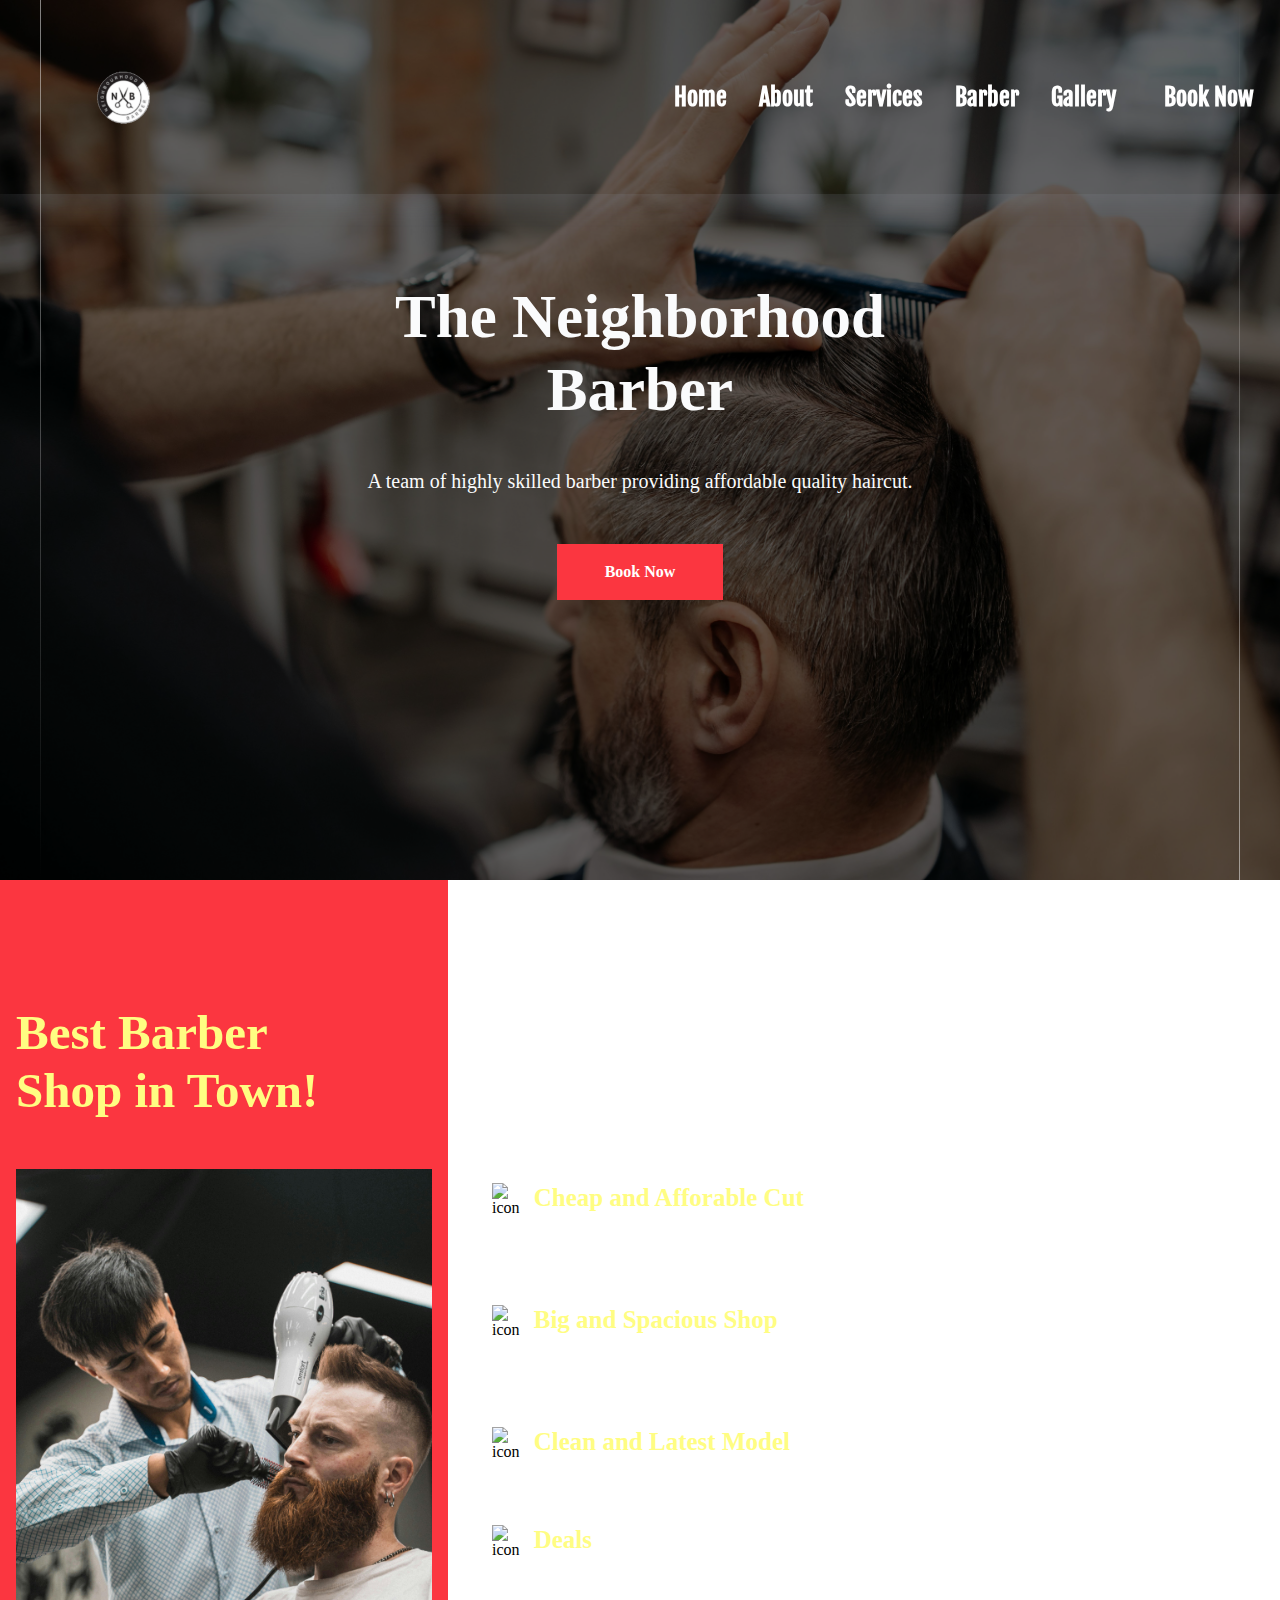
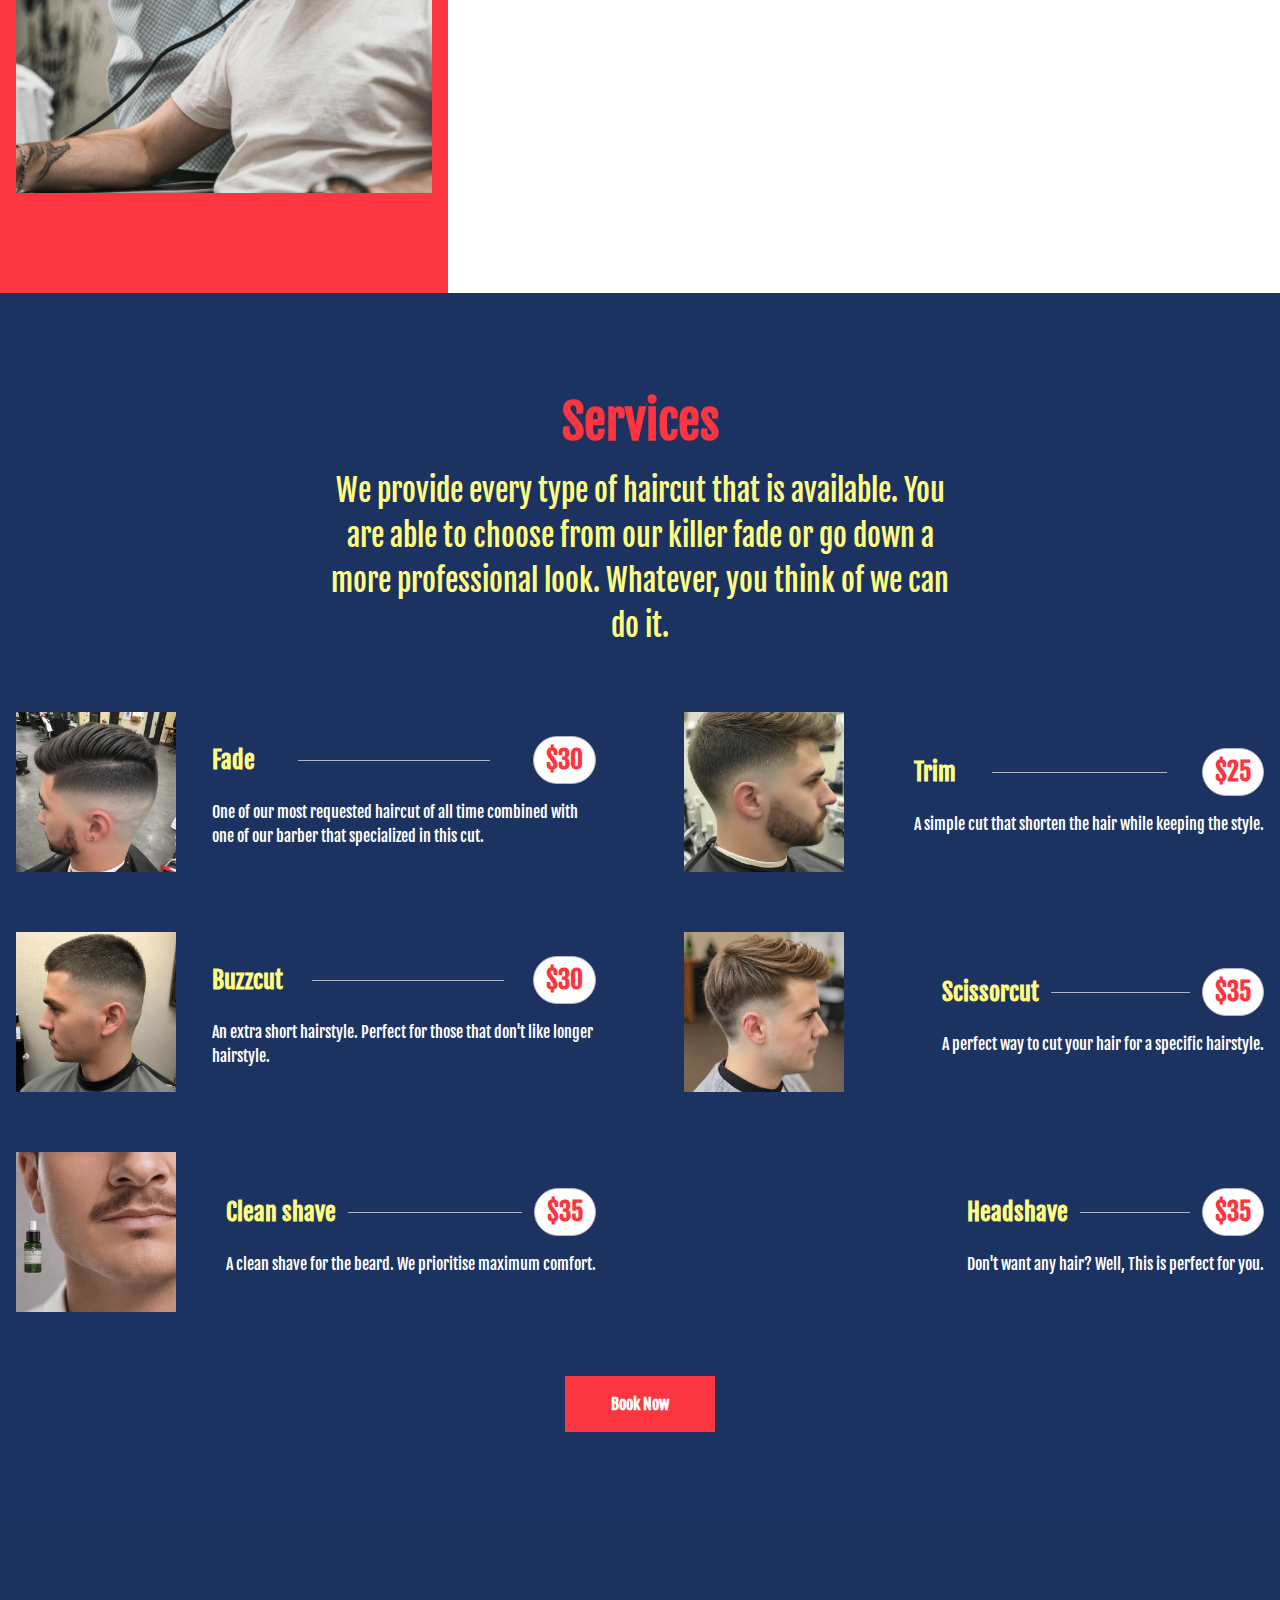
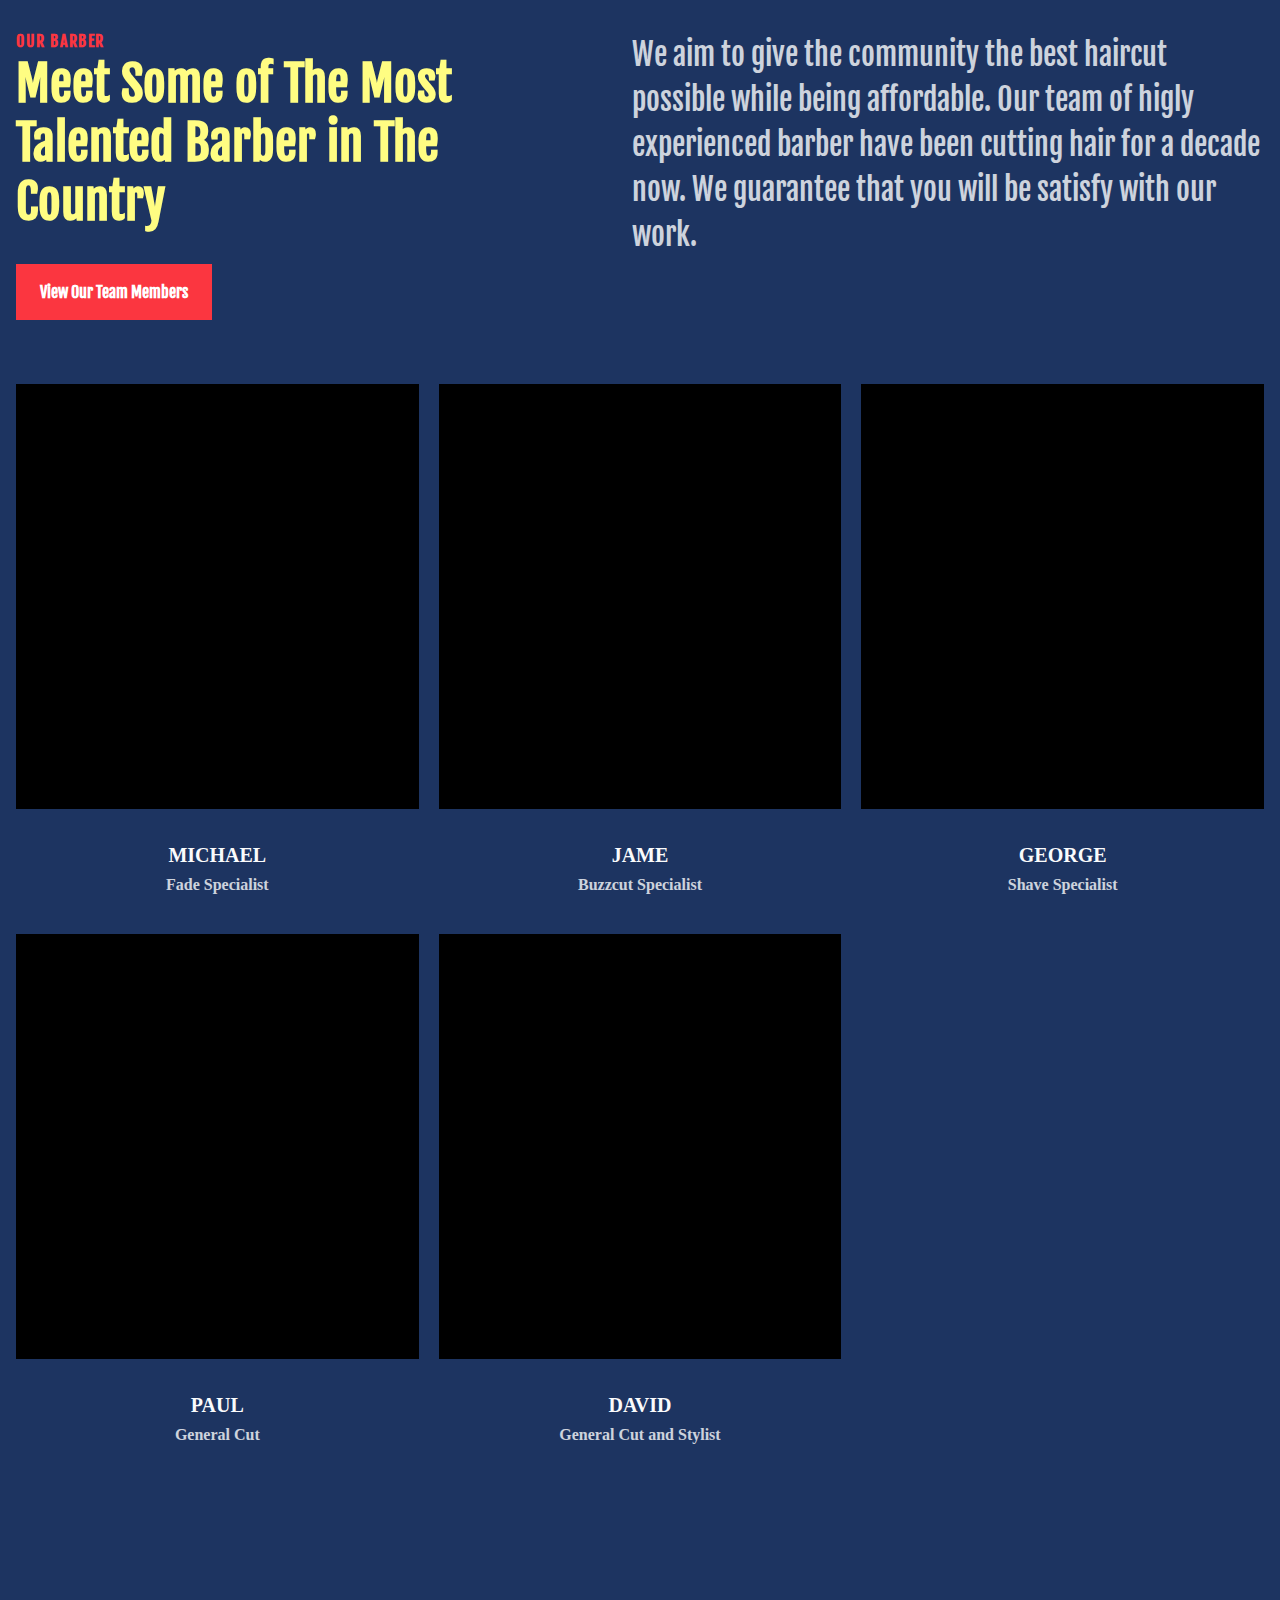
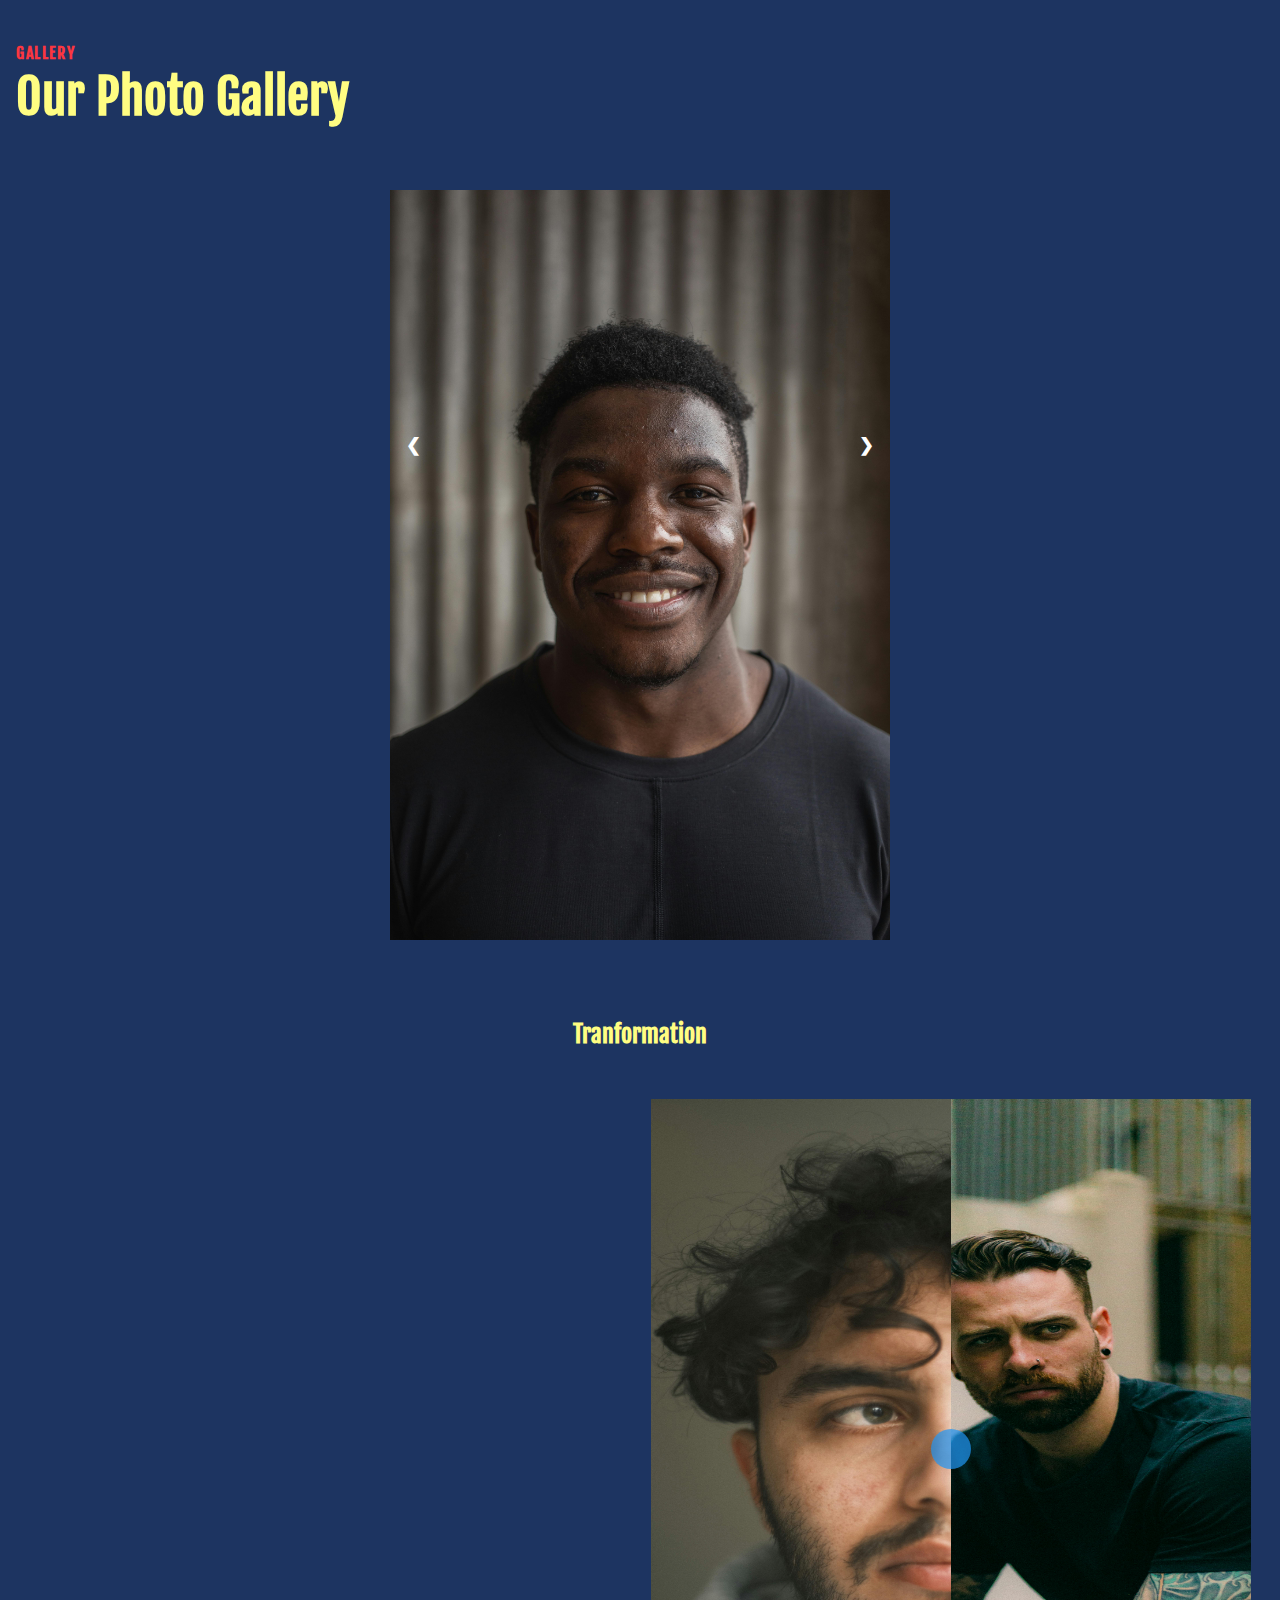
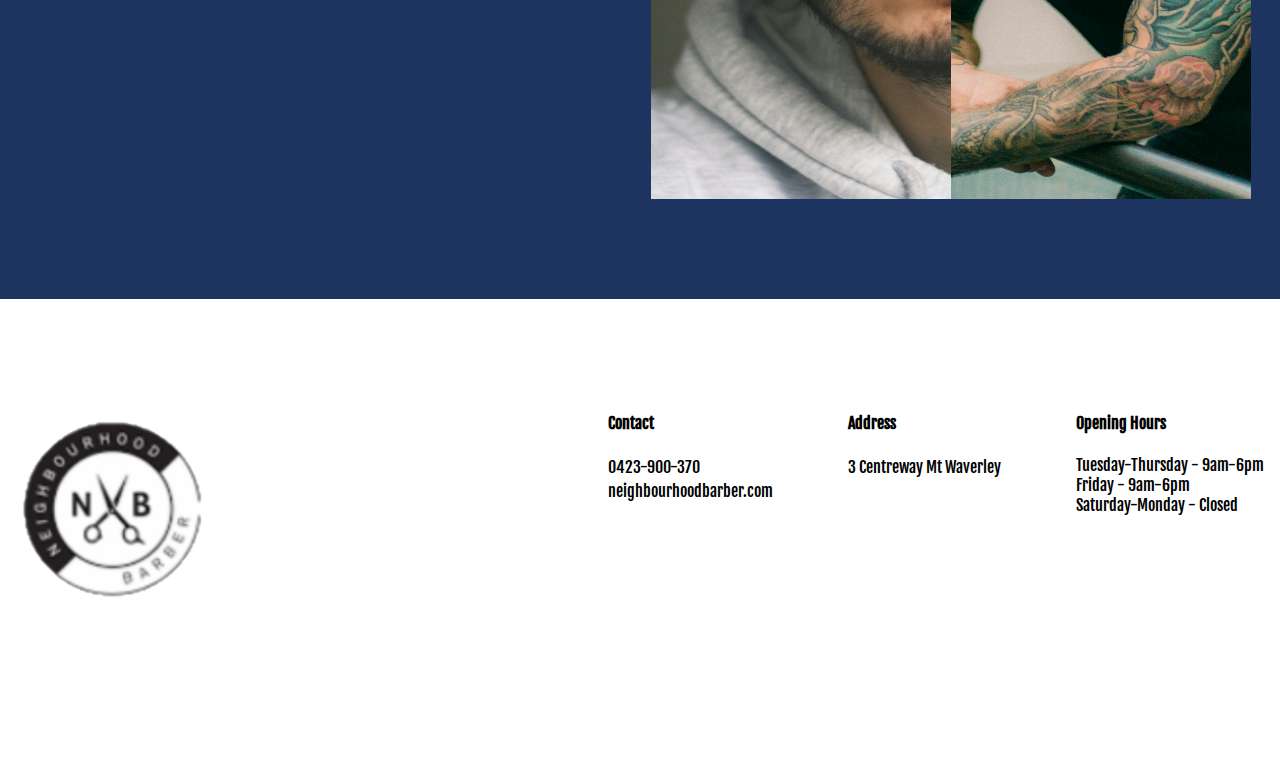
==== index.html @ 471f2374 "Add files via upload" ====
<!DOCTYPE html>
<html lang="en">
    <head>
        <meta charset="UTF-8">
        <meta name="viewport" content="width-device-width,initial-scale=1.0">
        <title>Document</title>
        <link rel="stylesheet" href="css/style.css">
        
        <link rel="preconnect" href="https://fonts.googleapis.com">
<link rel="preconnect" href="https://fonts.gstatic.com" crossorigin>
<link href="https://fonts.googleapis.com/css2?family=Fjalla+One&display=swap" rel="stylesheet">


        <!-- ============================================ -->
<!--                 Navigation                   -->
<!-- ============================================ -->

<header id="cs-navigation">
    <div class="cs-container">
        <!--Nav Logo-->
        <a href="" class="cs-logo" id="logo" aria-label="back to home">
            <img src="images/logolarge.png" alt="logo" width="500" height="500" aria-hidden="true" decoding="async">
        </a>
        <!--Navigation List-->
        <nav class="cs-nav" role="navigation">
            <!--Mobile Nav Toggle-->
            <button class="cs-toggle" aria-label="mobile menu toggle">
                <div class="cs-box" aria-hidden="true">
                    <span class="cs-line cs-line1" aria-hidden="true"></span>
                    <span class="cs-line cs-line2" aria-hidden="true"></span>
                    <span class="cs-line cs-line3" aria-hidden="true"></span>
                </div>
            </button>
            <!-- We need a wrapper div so we can set a fixed height on the cs-ul in case the nav list gets too long from too many dropdowns being opened and needs to have an overflow scroll. This wrapper acts as the background so it can go the full height of the screen and not cut off any overflowing nav items while the cs-ul stops short of the bottom of the screen, which keeps all nav items in view no matter how mnay there are-->
            <div class="cs-ul-wrapper">
                <ul id="cs-expanded" class="cs-ul" aria-expanded="false">
                    <li class="cs-li">
                        <a href="" class="cs-button-solid cs-nav-button cs-active">
                            Home
                        </a>
                    </li>
                    <li class="cs-li">
                        <a href="" class="cs-button-solid cs-nav-button">
                            About
                        </a>
                    </li>
                    <li class="cs-li">
                        <a href="" class="cs-button-solid cs-nav-button">
                            Services
                        </a>
                    </li>
                    <li class="cs-li">
                        <a href="" class="cs-button-solid cs-nav-button">
                            Barber
                        </a>
                    </li>
                    <li class="cs-li">
                        <a href="" class="cs-button-solid cs-nav-button">
                            Gallery
                        </a>
                    </li>
                </ul>
            </div>
        </nav>
        <a href="" class="cs-button-solid cs-nav-button">Book Now</a>
        <!--Dark Mode toggle, uncomment button code if you want to enable a dark mode toggle-->
        <!-- <button id="dark-mode-toggle" aria-label="dark mode toggle">
            <svg class="cs-moon" xmlns="http://www.w3.org/2000/svg" viewBox="0 0 480 480" style="enable-background:new 0 0 480 480" xml:space="preserve"><path d="M459.782 347.328c-4.288-5.28-11.488-7.232-17.824-4.96-17.76 6.368-37.024 9.632-57.312 9.632-97.056 0-176-78.976-176-176 0-58.4 28.832-112.768 77.12-145.472 5.472-3.712 8.096-10.4 6.624-16.832S285.638 2.4 279.078 1.44C271.59.352 264.134 0 256.646 0c-132.352 0-240 107.648-240 240s107.648 240 240 240c84 0 160.416-42.688 204.352-114.176 3.552-5.792 3.04-13.184-1.216-18.496z"/></svg>
            <img class="cs-sun" aria-hidden="true" src="https://csimg.nyc3.cdn.digitaloceanspaces.com/Icons%2Fsun.svg" decoding="async" alt="moon" width="15" height="15">
        </button> -->
    </div>
</header>
                                
    </head>

    <body>
        <!-- ============================================ -->
<!--                    Hero                      -->
<!-- ============================================ -->

<section id="hero-229">
    <div class="cs-container">
        <div class="cs-flex-group">
            <h1 class="cs-title">The Neighborhood Barber</h1>
            <p class="cs-text">
                A team of highly skilled barber providing affordable quality haircut.
            </p>
            <a href="" class="cs-button-solid">Book Now</a>
            
        </div>
    </div>

    <!-- Background Image -->
    <picture class="cs-picture">
        <source media="(max-width: 600px)" srcset="images/hero.jpg">
        <source media="(min-width: 601px)" srcset="images/hero.jpg">
        <img loading="lazy" decoding="async" src="images/hero.jpg" alt="hero image" width="2250" height="1500" aria-hidden="true">
    </picture>
</section>
                

<!-- ============================================ -->
<!--                 Why Choose Us                -->
<!-- ============================================ -->

<section id="why-choose-1821">
    <div class="cs-container">
        <div class="cs-content">
            <span class="cs-topper">About us</span>
            <h2 class="cs-title">Best Barber Shop in Town!</h2>
            <picture class="cs-picture">
                <!--Mobile Image-->
                <source media="(max-width: 600px)" srcset="images/about.jpg">
                <!--Tablet and above Image-->
                <source media="(min-width: 601px)" srcset="images/about.jpg">
                <img loading="lazy" decoding="async" src="images/about.jpg" alt="body builder" width="562" height="568">
            </picture>
        </div>
        <ul class="cs-card-group">
            <li class="cs-item">
                <img class="cs-icon" loading="lazy" decoding="async" src="https://csimg.nyc3.cdn.digitaloceanspaces.com/Images/Icons/red-house.svg" alt="icon" width="32" height="32">
                <div class="cs-item-wrapper">
                    <h3 class="cs-h3">
                        Cheap and Afforable Cut
                    </h3>
                    <p class="cs-item-text">
                        We give the cheapest haircut around, while preserving quality. It's a win-wi for everybody.
                    </p>
                </div>
            </li>
            <li class="cs-item">
                <img class="cs-icon" loading="lazy" decoding="async" src="https://csimg.nyc3.cdn.digitaloceanspaces.com/Images/Icons/red-layer.svg" alt="icon" width="32" height="32">
                <div class="cs-item-wrapper">
                    <h3 class="cs-h3">
                        Big and Spacious Shop
                    </h3>
                    <p class="cs-item-text">
                        Waiting on another customer to be finished? Well, we have extra chair with comfortable seat that can lean back. 
                    </p>
                </div>
            </li>
            <li class="cs-item">
                <img class="cs-icon" loading="lazy" decoding="async" src="https://csimg.nyc3.cdn.digitaloceanspaces.com/Images/Icons/red-hourglass.svg" alt="icon" width="32" height="32">
                <div class="cs-item-wrapper">
                    <h3 class="cs-h3">
                        Clean and Latest Model
                    </h3>
                    <p class="cs-item-text">
                        We use the latest model of equipment and keep them squeakey clean after each cut.
                    </p>
                </div>
            </li>
            <li class="cs-item">
                <img class="cs-icon" loading="lazy" decoding="async" src="https://csimg.nyc3.cdn.digitaloceanspaces.com/Images/Icons/red-flower.svg" alt="icon" width="32" height="32">
                <div class="cs-item-wrapper">
                    <h3 class="cs-h3">
                        Deals
                    </h3>
                    <p class="cs-item-text">
                        We give out special discount on repeating customer, student, children, and senior. 
                    </p>
                </div>
            </li>
        </ul>
    </div>
</section>
         

<!-- ============================================ -->
<!--                    Menu                      -->
<!-- ============================================ -->

<section id="menu-1001">
    <div class="cs-container">
        <div class="cs-content">
            <h2 class="cs-title">Services</h2>
            <p class="cs-text">
                We provide every type of haircut that is available. You are able to choose from our killer fade or go down a more professional look. Whatever, you think of we can do it.
            </p>
        </div>
        <ul class="cs-card-group">
            <li class="cs-item">
                <picture class="cs-picture"  aria-hidden="true">
                    <source media="(max-width: 600px)" srcset="images/fade.jpg">
                    <source media="(min-width: 601px)" srcset="images/fade.jpg">
                    <img loading="lazy" decoding="async" src="images/fade.jpg" alt="food" width="160" height="160">
                    </picture>
                    <div class="cs-info">
                    <h3 class="cs-h3">
                        <span class="cs-name">Fade</span>
                        <span class="cs-price">
                            $30
                        </span>
                    </h3>
                    <p class="cs-item-p">
                        One of our most requested haircut of all time combined with one of our barber that specialized in this cut.
                    </p>
                </div>
            </li>
            <li class="cs-item">
                <picture class="cs-picture"  aria-hidden="true">
                    <source media="(max-width: 600px)" srcset="images/trim.jpg">
                    <source media="(min-width: 601px)" srcset="images/trim.jpg">
                    <img loading="lazy" decoding="async" src="images/trim.jpg" alt="food" width="160" height="160">
                    </picture>
                    <div class="cs-info">
                    <h3 class="cs-h3">
                        <span class="cs-name">Trim</span>
                        <span class="cs-price">
                            $25
                        </span>
                    </h3>
                    <p class="cs-item-p">
                        A simple cut that shorten the hair while keeping the style.
                    </p>
                </div>
            </li>
            <li class="cs-item">
                <picture class="cs-picture"  aria-hidden="true">
                    <source media="(max-width: 600px)" srcset="images/buzzcut.jpg">
                    <source media="(min-width: 601px)" srcset="images/buzzcut.jpg">
                    <img loading="lazy" decoding="async" src="images/buzzcut.jpg" alt="food" width="160" height="160">
                    </picture>
                    <div class="cs-info">
                    <h3 class="cs-h3">
                        <span class="cs-name">Buzzcut</span>
                        <span class="cs-price">
                            $30
                        </span>
                    </h3>
                    <p class="cs-item-p">
                        An extra short hairstyle. Perfect for those that don't like longer hairstyle.
                    </p>
                </div>
            </li>
            <li class="cs-item">
                <picture class="cs-picture"  aria-hidden="true">
                    <source media="(max-width: 600px)" srcset="images/scissorcut.jpg">
                    <source media="(min-width: 601px)" srcset="images/scissorcut.jpg">
                    <img loading="lazy" decoding="async" src="images/scissorcut.jpg" alt="food" width="160" height="160">
                    </picture>
                    <div class="cs-info">
                    <h3 class="cs-h3">
                        <span class="cs-name">Scissorcut</span>
                        <span class="cs-price">
                            $35
                        </span>
                    </h3>
                    <p class="cs-item-p">
                        A perfect way to cut your hair for a specific hairstyle. 
                    </p>
                </div>
            </li>
            <li class="cs-item">
                <picture class="cs-picture"  aria-hidden="true">
                    <source media="(max-width: 600px)" srcset="images/clean shave.jpg">
                    <source media="(min-width: 601px)" srcset="images/clean shave.jpg">
                    <img loading="lazy" decoding="async" src="images/clean shave.jpg" alt="food" width="160" height="160">
                    </picture>
                    <div class="cs-info">
                    <h3 class="cs-h3">
                        <span class="cs-name">Clean shave</span>
                        <span class="cs-price">
                            $35
                        </span>
                    </h3>
                    <p class="cs-item-p">
                        A clean shave for the beard. We prioritise maximum comfort.
                    </p>
                </div>
            </li>
            <li class="cs-item">
                <picture class="cs-picture"  aria-hidden="true">
                    <source media="(max-width: 600px)" srcset="images/headshave.jpg">
                    <source media="(min-width: 601px)" srcset="images/headshave.jpg">
                    <img loading="lazy" decoding="async" src="images/headshave.jpg" alt="food" width="160" height="160">
                    </picture>
                    <div class="cs-info">
                    <h3 class="cs-h3">
                        <span class="cs-name">Headshave</span>
                        <span class="cs-price">
                            $35
                        </span>
                    </h3>
                    <p class="cs-item-p">
                        Don't want any hair? Well, This is perfect for you.
                    </p>
                </div>
            </li>
        </ul>
        <a href="" class="cs-button-solid">Book Now</a>
    </div>
    <!--Static background is in CSS as a tiled pattern-->
</section>
     

<!-- ============================================ -->
<!--                Meet The Team                 -->
<!-- ============================================ -->

<section id="meet-team-1765">
    <div class="cs-container">
        <div class="cs-content">
            <div class="cs-flex-wrapper">
                <div class="cs-flex">
                    <span class="cs-topper">Our Barber</span>
                    <h2 class="cs-title">Meet Some of The Most Talented Barber in The Country
                </div>
                <a href="" class="cs-button-solid">View Our Team Members</a>
            </div>
            <div class="cs-wrapper">
                <p class="cs-text">
                    We aim to give the community the best haircut possible while being affordable. Our team of higly experienced barber have been cutting hair for a decade now. We guarantee that you will be satisfy with our work.
                </p>
                
            </div>
        </div>
        <ul class="cs-card-group">
            <li class="cs-item">
                <div class="cs-image-group">
                    <picture class="cs-picture">
                        <!--Mobile Image-->
                        <source media="(max-width: 600px)" srcset="images/barber1.jpg">
                        <!--Tablet and above Image-->
                        <source media="(min-width: 601px)" srcset="images/barber1.jpg">
                        <img loading="lazy" decoding="async" src="images/barber1.jpg" alt="person" width="305" height="440">
                    </picture>
                    <div class="cs-social">
                        <a href="" class="cs-link" aria-label="Facebook" target="_blank" rel="noopener">
                            <img class="cs-icon" loading="lazy" decoding="async" src="https://csimg.nyc3.cdn.digitaloceanspaces.com/Images/Icons/facebook-grey.svg" alt="facebook" width="20" height="20">
                        </a>
                        <a href="" class="cs-link" aria-label="Twitter" target="_blank" rel="noopener">
                            <img class="cs-icon" loading="lazy" decoding="async" src="https://csimg.nyc3.cdn.digitaloceanspaces.com/Images/Icons/x-grey.svg" alt="twitter" width="20" height="20">
                        </a>
                        <a href="" class="cs-link" aria-label="Instagram" target="_blank" rel="noopener">
                            <img class="cs-icon" loading="lazy" decoding="async" src="https://csimg.nyc3.cdn.digitaloceanspaces.com/Images/Icons/instagram-grey.svg" alt="instagram" width="20" height="20">
                        </a>
                    </div>
                </div>
                <div class="cs-info">
                    <span class="cs-name">Michael </span>
                    <span class="cs-job">Fade Specialist</span>
                </div>
            </li>
            <li class="cs-item">
                <div class="cs-image-group">
                    <picture class="cs-picture">
                        <!--Mobile Image-->
                        <source media="(max-width: 600px)" srcset="images/barber2.jpg">
                        <!--Tablet and above Image-->
                        <source media="(min-width: 601px)" srcset="images/barber2.jpg">
                        <img loading="lazy" decoding="async" src="images/barber2.jpg" alt="person" width="305" height="440">
                    </picture>
                    <div class="cs-social">
                        <a href="" class="cs-link" aria-label="Facebook" target="_blank" rel="noopener">
                            <img class="cs-icon" loading="lazy" decoding="async" src="https://csimg.nyc3.cdn.digitaloceanspaces.com/Images/Icons/facebook-grey.svg" alt="facebook" width="20" height="20">
                        </a>
                        <a href="" class="cs-link" aria-label="Twitter" target="_blank" rel="noopener">
                            <img class="cs-icon" loading="lazy" decoding="async" src="https://csimg.nyc3.cdn.digitaloceanspaces.com/Images/Icons/x-grey.svg" alt="twitter" width="20" height="20">
                        </a>
                        <a href="" class="cs-link" aria-label="Instagram" target="_blank" rel="noopener">
                            <img class="cs-icon" loading="lazy" decoding="async" src="https://csimg.nyc3.cdn.digitaloceanspaces.com/Images/Icons/instagram-grey.svg" alt="instagram" width="20" height="20">
                        </a>
                    </div>
                </div>
                <div class="cs-info">
                    <span class="cs-name">Jame</span>
                    <span class="cs-job">Buzzcut Specialist</span>
                </div>
            </li>
            <li class="cs-item">
                <div class="cs-image-group">
                    <picture class="cs-picture">
                        <!--Mobile Image-->
                        <source media="(max-width: 600px)" srcset="images/barber3.jpg">
                        <!--Tablet and above Image-->
                        <source media="(min-width: 601px)" srcset="images/barber3.jpg">
                        <img loading="lazy" decoding="async" src="images/barber3.jpg" alt="person" width="305" height="440">
                    </picture>
                    <div class="cs-social">
                        <a href="" class="cs-link" aria-label="Facebook" target="_blank" rel="noopener">
                            <img class="cs-icon" loading="lazy" decoding="async" src="https://csimg.nyc3.cdn.digitaloceanspaces.com/Images/Icons/facebook-grey.svg" alt="facebook" width="20" height="20">
                        </a>
                        <a href="" class="cs-link" aria-label="Twitter" target="_blank" rel="noopener">
                            <img class="cs-icon" loading="lazy" decoding="async" src="https://csimg.nyc3.cdn.digitaloceanspaces.com/Images/Icons/x-grey.svg" alt="twitter" width="20" height="20">
                        </a>
                        <a href="" class="cs-link" aria-label="Instagram" target="_blank" rel="noopener">
                            <img class="cs-icon" loading="lazy" decoding="async" src="https://csimg.nyc3.cdn.digitaloceanspaces.com/Images/Icons/instagram-grey.svg" alt="instagram" width="20" height="20">
                        </a>
                    </div>
                </div>
                <div class="cs-info">
                    <span class="cs-name">George</span>
                    <span class="cs-job">Shave Specialist</span>
                </div>
            </li>
            <li class="cs-item">
                <div class="cs-image-group">
                    <picture class="cs-picture">
                        <!--Mobile Image-->
                        <source media="(max-width: 600px)" srcset="images/barber4.jpg">
                        <!--Tablet and above Image-->
                        <source media="(min-width: 601px)" srcset="images/barber4.jpg">
                        <img loading="lazy" decoding="async" src="images/barber4.jpg" alt="person" width="305" height="440">
                    </picture>
                    <div class="cs-social">
                        <a href="" class="cs-link" aria-label="Facebook" target="_blank" rel="noopener">
                            <img class="cs-icon" loading="lazy" decoding="async" src="https://csimg.nyc3.cdn.digitaloceanspaces.com/Images/Icons/facebook-grey.svg" alt="facebook" width="20" height="20">
                        </a>
                        <a href="" class="cs-link" aria-label="Twitter" target="_blank" rel="noopener">
                            <img class="cs-icon" loading="lazy" decoding="async" src="https://csimg.nyc3.cdn.digitaloceanspaces.com/Images/Icons/x-grey.svg" alt="twitter" width="20" height="20">
                        </a>
                        <a href="" class="cs-link" aria-label="Instagram" target="_blank" rel="noopener">
                            <img class="cs-icon" loading="lazy" decoding="async" src="https://csimg.nyc3.cdn.digitaloceanspaces.com/Images/Icons/instagram-grey.svg" alt="instagram" width="20" height="20">
                        </a>
                    </div>
                </div>
                <div class="cs-info">
                    <span class="cs-name">Paul</span>
                    <span class="cs-job">General Cut</span>
                </div>
            </li>
            <li class="cs-item">
                <div class="cs-image-group">
                    <picture class="cs-picture">
                        <!--Mobile Image-->
                        <source media="(max-width: 600px)" srcset="images/barber5.jpg">
                        <!--Tablet and above Image-->
                        <source media="(min-width: 601px)" srcset="images/barber5.jpg">
                        <img loading="lazy" decoding="async" src="images/barber5.jpg" alt="person" width="305" height="440">
                    </picture>
                    <div class="cs-social">
                        <a href="" class="cs-link" aria-label="Facebook" target="_blank" rel="noopener">
                            <img class="cs-icon" loading="lazy" decoding="async" src="https://csimg.nyc3.cdn.digitaloceanspaces.com/Images/Icons/facebook-grey.svg" alt="facebook" width="20" height="20">
                        </a>
                        <a href="" class="cs-link" aria-label="Twitter" target="_blank" rel="noopener">
                            <img class="cs-icon" loading="lazy" decoding="async" src="https://csimg.nyc3.cdn.digitaloceanspaces.com/Images/Icons/x-grey.svg" alt="twitter" width="20" height="20">
                        </a>
                        <a href="" class="cs-link" aria-label="Instagram" target="_blank" rel="noopener">
                            <img class="cs-icon" loading="lazy" decoding="async" src="https://csimg.nyc3.cdn.digitaloceanspaces.com/Images/Icons/instagram-grey.svg" alt="instagram" width="20" height="20">
                        </a>
                    </div>
                </div>
                <div class="cs-info">
                    <span class="cs-name">David</span>
                    <span class="cs-job">General Cut and Stylist</span>
                </div>
            </li>
        </ul>
    </div>
</section>
                                


<!-- ============================================ -->
<!--                   Gallery                    -->
<!-- ============================================ -->

<section id="gallery-1446">
    <div class="cs-container">
        <div class="cs-content">
            <div class="cs-flex">
                <span class="cs-topper">Gallery</span>
                <h2 class="cs-title">Our Photo Gallery</h2>
            </div>
        </div>
        <!-- Slideshow container -->
<div class="slideshow-container">

    <!-- Full-width images with number and caption text -->
    <div class="mySlides fade">
      
      <img src="images/gallery1.jpg" style="width:100%">
      
    </div>
  
    <div class="mySlides fade">
      
      <img src="images/gallery2.jpg" style="width:100%">
      
    </div>
  
    <div class="mySlides fade">
      
      <img src="images/gallery3.jpg" style="width:100%">
      
    </div>

    <div class="mySlides fade">
        
        <img src="images/gallery4.jpg" style="width:100%">
        
      </div>

      <div class="mySlides fade">
        
        <img src="images/gallery5.jpg" style="width:100%">
        
      </div>
  
    <!-- Next and previous buttons -->
    <a class="prev" onclick="plusSlides(-1)">&#10094;</a>
    <a class="next" onclick="plusSlides(1)">&#10095;</a>
  </div>
  <br>
  
  <!-- The dots/circles -->
  <div style="text-align:center">
    <span class="dot" onclick="currentSlide(1)"></span>
    <span class="dot" onclick="currentSlide(2)"></span>
    <span class="dot" onclick="currentSlide(3)"></span>
    <span class="dot" onclick="currentSlide(4)"></span>
    <span class="dot" onclick="currentSlide(5)"></span>
  </div>
        
    <div class="slideimage">
        <h2 class="cs-tranform">Tranformation</h2>
    </div>
    </div>
    <div class="img-comp-container">
        <div class="img-comp-img">
          <img src="images/clean.jpg" width="600" height="700">
        </div>
        <div class="img-comp-img img-comp-overlay">
          <img src="images/messy.jpg" width="600" height="700">
        </div>
      </div>
</section>


  

<!-- ============================================ -->
<!--                   Footer                     -->
<!-- ============================================ -->

<footer id="cs-footer-274">
    <div class="cs-container">
        <!-- Logo Group -->
        <div class="cs-logo-group">
            <a aria-label="go back to home" class="cs-logo" href="">
                <!-- Remove the light class if you don't need the dark logo -->
                <img class="cs-logo-img" aria-hidden="true" loading="lazy" decoding="async" src="images/logolarge.png" alt="logo" width="240" height="32">
            </a>
            
        </div>
        <!-- Links -->
        <ul class="cs-nav">
            <li class="cs-nav-li">
                <span class="cs-header">Contact</span>
            </li>
            <li class="cs-nav-li">
                <a class="cs-nav-link" href="tel:123-456 7890">0423-900-370</a>
            </li>
            <li class="cs-nav-li">
                <a class="cs-nav-link" href="mailto:info@codestitch.com">neighbourhoodbarber.com</a>
            </li>
        </ul>
        <ul class="cs-nav">
            <li class="cs-nav-li">
                <span class="cs-header">Address</span>
            </li>
            <li class="cs-nav-li">
                <a class="cs-nav-link" href="">3 Centreway Mt Waverley</a>
            </li>
        </ul>
        <!-- Contact Info -->
        <ul class="cs-nav">
            <li class="cs-nav-li">
                <span class="cs-header">Opening Hours</span>
            </li>
            <li class="cs-nav-li">
                Tuesday-Thursday - 9am-6pm
            </li>
            <li class="cs-nav-li">
                Friday - 9am-6pm
            </li>
            <li class="cs-nav-li">
                Saturday-Monday - Closed
            </li>
        </ul>
    </div>
</footer>
                                
                                

        <script src="js/script.js"></script>
        <script>initComparisons();</script>
    </body>
</html>
---- css/style.css ----
:root {
    /* Add these styles to your global stylesheet, which is used across all site pages. You only need to do this once. All elements in the library derive their variables and base styles from this central sheet, simplifying site-wide edits. For instance, if you want to modify how your h2's appear across the site, you just update it once in the global styles, and the changes apply everywhere. */
    --primary: #FB3640;
    --primaryLight: #ffba43;
    --secondary: #ffba43;
    --secondaryLight: #ffba43;
    --headerColor: #FFFD82;
    --bodyTextColor: #fff;
    --bodyTextColorWhite: #fafbfc;
    /* 13px - 16px */
    --topperFontSize: clamp(0.8125rem, 1.6vw, 1rem);
    /* 31px - 49px */
    --headerFontSize: clamp(1.9375rem, 3.9vw, 3.0625rem);
    --bodyFontSize: 1rem;
    /* 60px - 100px top and bottom */
    --sectionPadding: clamp(3.75rem, 7.82vw, 6.25rem) 1rem;
}

body {
    margin: 0;
    padding: 0;
}

*, *:before, *:after {
    /* prevents padding from affecting height and width */
    box-sizing: border-box;
}
.cs-topper {
    font-size: var(--topperFontSize);
    line-height: 1.2em;
    text-transform: uppercase;
    text-align: inherit;
    letter-spacing: .1em;
    font-weight: 700;
    color: var(--primary);
    margin-bottom: 0.25rem;
    display: block;
}

.cs-title {
    font-size: var(--headerFontSize);
    font-weight: 900;
    line-height: 1.2em;
    text-align: inherit;
    max-width: 43.75rem;
    margin: 0 0 1rem 0;
    color: var(--headerColor);
    position: relative;
}

.cs-text {
    font-size: 30px;
    line-height: 1.5em;
    text-align: inherit;
    width: 100%;
    max-width: 40.625rem;
    margin: 0;
    color: var(--bodyTextColor);
}

                            




/*-- -------------------------- -->
<---     Mobile Navigation      -->
<--- -------------------------- -*/
/* Mobile - 1023px */
@media only screen and (max-width: 63.9375rem) {
    body.cs-open {
      overflow: hidden;
    }
    #cs-navigation {
      width: 100%;
      /* prevents padding and border from affecting height and width */
      box-sizing: border-box;
      padding: 0.5rem 1rem;
      background-color: #ff6a3e;
      box-shadow: rgba(149, 157, 165, 0.2) 0px 8px 24px;
      position: fixed;
      z-index: 10000;
    }
    #cs-navigation:before {
      content: "";
      width: 100%;
      height: 0vh;
      background: rgba(0, 0, 0, 0.6);
      opacity: 0;
      display: block;
      position: absolute;
      top: 100%;
      right: 0;
      z-index: -1100;
      transition: height 0.5s, opacity 0.5s;
      -webkit-backdrop-filter: blur(10px);
      backdrop-filter: blur(10px);
    }
    #cs-navigation.cs-active:before {
      height: 150vh;
      opacity: 1;
    }
    #cs-navigation.cs-active .cs-ul-wrapper {
      opacity: 1;
      transform: scaleY(1);
      transition-delay: 0.15s;
    }
    #cs-navigation.cs-active .cs-li {
      opacity: 1;
      transform: translateY(0);
    }
    #cs-navigation .cs-container {
      width: 100%;
      display: flex;
      justify-content: flex-end;
      align-items: center;
    }
    #cs-navigation .cs-logo {
      width: 40%;
      max-width: 9.125rem;
      height: 100%;
      margin: 0 auto 0 0;
      /* prevents padding and border from affecting height and width */
      box-sizing: border-box;
      padding: 0;
      display: flex;
      justify-content: center;
      align-items: center;
      z-index: 10;
    }
    #cs-navigation .cs-logo img {
      width: 100%;
      height: 100%;
      /* ensures the image never overflows the container. It stays contained within it's width and height and expands to fill it then stops once it reaches an edge */
      object-fit: contain;
    }
    #cs-navigation .cs-toggle {
      /* 44px - 48px */
      width: clamp(2.75rem, 6vw, 3rem);
      height: clamp(2.75rem, 6vw, 3rem);
      margin: 0 0 0 auto;
      background-color: transparent;
      border: none;
      border-radius: 0.25rem;
      display: flex;
      justify-content: center;
      align-items: center;
    }
    #cs-navigation .cs-active .cs-line1 {
      top: 50%;
      transform: translate(-50%, -50%) rotate(225deg);
    }
    #cs-navigation .cs-active .cs-line2 {
      top: 50%;
      transform: translate(-50%, -50%) translateY(0) rotate(-225deg);
      transform-origin: center;
    }
    #cs-navigation .cs-active .cs-line3 {
      opacity: 0;
      bottom: 100%;
    }
    #cs-navigation .cs-box {
      /* 24px - 28px */
      width: clamp(1.5rem, 2vw, 1.75rem);
      /* 14px - 16px */
      height: clamp(0.875rem, 1.5vw, 1rem);
      position: relative;
    }
    #cs-navigation .cs-line {
      width: 100%;
      height: 2px;
      background-color: #1a1a1a;
      border-radius: 2px;
      position: absolute;
      left: 50%;
      transform: translateX(-50%);
    }
    #cs-navigation .cs-line1 {
      top: 0;
      transition: transform 0.5s, top 0.3s, left 0.3s;
      animation-duration: 0.7s;
      animation-timing-function: ease;
      animation-direction: normal;
      animation-fill-mode: forwards;
      transform-origin: center;
    }
    #cs-navigation .cs-line2 {
      top: 50%;
      transform: translateX(-50%) translateY(-50%);
      transition: top 0.3s, left 0.3s, transform 0.5s;
      animation-duration: 0.7s;
      animation-timing-function: ease;
      animation-direction: normal;
      animation-fill-mode: forwards;
    }
    #cs-navigation .cs-line3 {
      bottom: 0;
      transition: bottom 0.3s, opacity 0.3s;
    }
    #cs-navigation .cs-ul-wrapper {
      width: 100%;
      height: auto;
      padding-bottom: 2.4em;
      background-color: #fff;
      box-shadow: inset rgba(0, 0, 0, 0.2) 0px 8px 24px;
      opacity: 0;
      position: absolute;
      top: 100%;
      left: 0;
      z-index: -1;
      overflow: hidden;
      transform: scaleY(0);
      transition: transform 0.4s, opacity 0.3s;
      transform-origin: top;
    }
    #cs-navigation .cs-ul {
      width: 100%;
      height: auto;
      max-height: 65vh;
      margin: 0;
      padding: 3rem 0 0 0;
      display: flex;
      flex-direction: column;
      justify-content: flex-start;
      align-items: center;
      gap: 1.25rem;
      overflow: scroll;
    }
    #cs-navigation .cs-li {
      text-align: center;
      list-style: none;
      width: 100%;
      margin-right: 0;
      opacity: 0;
      /* transition from these values */
      transform: translateY(-4.375rem);
      transition: transform 0.6s, opacity 0.9s;
    }
    #cs-navigation .cs-li:nth-of-type(1) {
      transition-delay: 0.05s;
    }
    #cs-navigation .cs-li:nth-of-type(2) {
      transition-delay: 0.1s;
    }
    #cs-navigation .cs-li:nth-of-type(3) {
      transition-delay: 0.15s;
    }
    #cs-navigation .cs-li:nth-of-type(4) {
      transition-delay: 0.2s;
    }
    #cs-navigation .cs-li:nth-of-type(5) {
      transition-delay: 0.25s;
    }
    #cs-navigation .cs-li:nth-of-type(6) {
      transition-delay: 0.3s;
    }
    #cs-navigation .cs-li:nth-of-type(7) {
      transition-delay: 0.35s;
    }
    #cs-navigation .cs-li:nth-of-type(8) {
      transition-delay: 0.4s;
    }
    #cs-navigation .cs-li:nth-of-type(9) {
      transition-delay: 0.45s;
    }
    #cs-navigation .cs-li:nth-of-type(10) {
      transition-delay: 0.5s;
    }
    #cs-navigation .cs-li:nth-of-type(11) {
      transition-delay: 0.55s;
    }
    #cs-navigation .cs-li:nth-of-type(12) {
      transition-delay: 0.6s;
    }
    #cs-navigation .cs-li:nth-of-type(13) {
      transition-delay: 0.65s;
    }
    #cs-navigation .cs-li-link {
      /* 16px - 24px */
      font-size: clamp(1rem, 2.5vw, 1.5rem);
      line-height: 1.2em;
      text-decoration: none;
      margin: 0;
      color: var(--headerColor);
      display: inline-block;
      position: relative;
    }
    #cs-navigation .cs-li-link:before {
      /* active state underline */
      content: "";
      width: 100%;
      height: 1px;
      background: currentColor;
      opacity: 1;
      display: none;
      position: absolute;
      bottom: -0.125rem;
      left: 0;
    }
    #cs-navigation .cs-li-link.cs-active:before {
      display: block;
    }
    #cs-navigation .cs-button-solid {
      display: none;
    }
  }

  .fjalla-one-regular {
    font-family: "Fjalla One", sans-serif;
    font-weight: 400;
    font-style: normal;
  }

  /*-- -------------------------- -->
  <---     Desktop Navigation     -->
  <--- -------------------------- -*/
  /* Small Desktop - 1024px */
  @media only screen and (min-width: 64rem) {
    #cs-navigation {
      width: 100%;
      /* prevents padding and border from affecting height and width */
      box-sizing: border-box;
      padding: 30px 10px;
      background-color: transparent;
      box-shadow: rgba(149, 157, 165, 0.2) 0px 8px 24px;
      position: fixed;
      z-index: 10000;
      transition: background-color 0.4s;
      top: 0;
      transition: 0.4s;
    }
    #cs-navigation.scrolled {
      background-color: white;
      padding: 1px 10px;
    }

    #cs-navigation .cs-container {
      width: 100%;
      max-width: 80rem;
      margin: auto;
      display: flex;
      justify-content: flex-end;
      align-items: center;
      gap: 1rem;
    }
    #cs-navigation .cs-toggle {
      display: none;
    }
    #cs-navigation .cs-logo {
      width: 18.4%;
      max-width: 21.875rem;
      height: 4.0625rem;
      /* margin-right auto pushes everything away from it to the right */
      margin: 0 auto 0 0;
      padding: 0;
      display: flex;
      justify-content: center;
      align-items: center;
      z-index: 100;
    }
    #cs-navigation .cs-logo img {
      width: 100%;
      height: 100%;
      /* ensures the image never overflows the container. It stays contained within it's width and height and expands to fill it then stops once it reaches an edge */
      object-fit: contain;
    }
    #cs-navigation.scrolled .cs-logo img {
      width: 75%;
      height: 75%;
    }
    #cs-navigation .cs-ul {
      width: 100%;
      margin: 0;
      padding: 0;
      display: flex;
      justify-content: flex-start;
      align-items: center;
      /* 20px - 36px */
      gap: 0;
      font-family: "Fjalla One", sans-serif;
      
    }
    #cs-navigation .cs-li {
      list-style: none;
      padding: 2rem 0;
      /* prevent flexbox from squishing it */
      flex: none;
    }
    #cs-navigation .cs-li-link {
      /* 14px - 16px */
      font-size: clamp(0.875rem, 1vw, 1rem);
      line-height: 1.5em;
      text-decoration: none;
      margin: 0;
      color: var(--bodyTextColor);
      display: block;
      position: relative;
    }
    #cs-navigation .cs-li-link:hover:before {
      width: 100%;
    }
    #cs-navigation .cs-li-link.cs-active:before {
      width: 100%;
    }
    #cs-navigation .cs-li-link:before {
      /* active state underline */
      content: "";
      width: 0%;
      height: 2px;
      background: var(--primary);
      opacity: 1;
      display: block;
      position: absolute;
      bottom: 0rem;
      left: 0;
      transition: width 0.3s;
    }
    #cs-navigation .cs-button-solid {
        font-family: "Fjalla One", sans-serif;
      font-size: 1.5rem;
      font-weight: 700;
      /* 46px - 56px */
      line-height: clamp(2.875em, 5.5vw, 3.5em);
      text-align: center;
      text-decoration: none;
      min-width: 5rem;
      margin: 0;
      /* prevents padding from adding to the width */
      box-sizing: border-box;
      padding: 0 1rem;
      color: #fff;
      background-color: transparent;
      border-radius: 0.1rem;
      display: inline-block;
      position: relative;
      z-index: 0;
      transition: 0.4s;
    }
    #cs-navigation.scrolled .cs-button-solid {
      color: black;
      font-size: 1.2rem;
    }

    #cs-navigation .cs-button-solid:before {
      content: "";
      width: 100%;
      height: 100%;
      background: var(--primary);
      opacity: 0;
      border-radius: 0.25rem;
      position: absolute;
      top: 0;
      left: 0;
      z-index: -1;
      transition: opacity 0.3s;
    }
    #cs-navigation .cs-button-solid:hover:before {
      opacity: 1;
    }
  }



/*-- -------------------------- -->
<---           Hero             -->
<--- -------------------------- -*/

/* Mobile - 360px */
@media only screen and (min-width: 0rem) {
    #hero-229 {
      /* changes on tablet */
      padding: 0 1rem;
      position: relative;
      z-index: 1;
      /* prevents overflow from the lines extending past the screen width */
      overflow: hidden;
    }
    #hero-229 .cs-picture {
      /* Background Image */
      width: 100%;
      height: 100%;
      display: block;
      position: absolute;
      top: 0;
      left: 0;
      z-index: -2;
    }
    #hero-229 .cs-picture:before {
      /* Black Color Overlay */
      content: '';
      width: 100%;
      height: 100%;
      background: #000;
      opacity: 0.6;
      position: absolute;
      display: block;
      top: 0;
      left: 0;
      z-index: 1;
      /* prevents the cursor from interacting with it */
      pointer-events: none;
    }
    #hero-229 .cs-picture img {
      position: absolute;
      top: 0;
      left: 0;
      height: 100%;
      width: 100%;
      /* Makes image act like a background-image */
      object-fit: cover;
    }
    #hero-229 .cs-container {
      width: 100%;
      max-width: 80rem;
      /* we put the padding top and bottom on the container instead of #Hero so the pseudo element lines go to the top and bottom of the section */
      /* 144px - 280px - leaving extra space for the navigation */
      /* changes on tablet */
      padding: clamp(9rem, 25.95vw, 17.5rem) 0;
      margin: auto;
      position: relative;
    }
    #hero-229 .cs-container:before {
      /* Left Line */
      content: '';
      width: 1px;
      height: 100%;
      background: -moz-linear-gradient(top, rgba(250, 251, 252, 0.5) 0%, rgba(250, 251, 252, 0) 100%);
      /* FF3.6-15 */
      background: -webkit-linear-gradient(top, rgba(250, 251, 252, 0.5) 0%, rgba(250, 251, 252, 0) 100%);
      /* Chrome10-25,Safari5.1-6 */
      opacity: 1;
      position: absolute;
      display: block;
      top: 0;
      left: 0;
    }
    #hero-229 .cs-flex-group {
      /* 60px - 220px */
      margin-bottom: clamp(3.75rem, 15.5vw, 13.75rem);
      margin: auto;
      width: 80vw;
      /* 464px - 562px */
      max-width: clamp(29rem, 60vw, 35.125rem);
      display: flex;
      align-items: flex-start;
      justify-content: center;
      flex-wrap: wrap;
      column-gap: 1.25rem;
      box-sizing: border-box;
    }
    #hero-229 .cs-topper {
      /* 13px - 16px */
      font-size: clamp(0.8125rem, 1.6vw, 1rem);
      line-height: 1.2em;
      text-transform: uppercase;
      text-align: center;
      letter-spacing: 0.1rem;
      font-weight: 700;
      color: var(--primaryLight);
      margin-bottom: 1rem;
      display: block;
    }
    #hero-229 .cs-title {
      /* 39px - 61px */
      font-size: clamp(2.4375rem, 6.4vw, 3.8125rem);
      font-weight: 900;
      line-height: 1.2em;
      text-align: center;
      width: 100%;
      /* 32px - 40px */
      margin: 0 auto clamp(2rem, 4vw, 2.5rem) 0;
      color: var(--bodyTextColorWhite);
      position: relative;
    }
    #hero-229 .cs-text {
      /* 16px - 20px */
      font-size: clamp(1rem, 1.95vw, 1.25rem);
      line-height: 1.5em;
      text-align: center;
      width: 100%;
      /* 32px - 40px */
      margin: 0 auto clamp(2rem, 4vw, 2.5rem) 0;
      /* 40px - 48px */
      margin-bottom: clamp(2.5rem, 4vw, 3rem);
      color: var(--bodyTextColorWhite);
    }
    #hero-229 .cs-button-solid {
      font-size: 1rem;
      font-weight: 700;
      /* 46px - 56px */
      line-height: clamp(2.875em, 5.5vw, 3.5em);
      text-align: center;
      text-decoration: none;
      min-width: 9.375rem;
      margin: 0;
      /* prevents padding from adding to the width */
      box-sizing: border-box;
      padding: 0 3rem;
      background-color: var(--primary);
      overflow: hidden;
      color: #fff;
      border: none;
      display: inline-block;
      position: relative;
      z-index: 1;
      transition: color 0.3s;
    }
    #hero-229 .cs-button-solid:before {
      content: "";
      width: 0;
      height: 100%;
      background: #000;
      opacity: 1;
      position: absolute;
      top: 0;
      left: 0;
      z-index: -1;
      transition: width 0.3s;
    }
    #hero-229 .cs-button-solid:hover {
      color: #fff;
    }
    #hero-229 .cs-button-solid:hover:before {
      width: 100%;
    }
    #hero-229 .cs-button-transparent {
      font-size: 1rem;
      /* 46px - 56px */
      line-height: clamp(2.875rem, 5.5vw, 3.5rem);
      width: 11.25rem;
      /* 46px - 56px */
      height: clamp(2.875rem, 5.5vw, 3.5rem);
      text-decoration: none;
      font-weight: 700;
      margin: 0;
      color: #fff;
      padding: 0;
      background-color: transparent;
      border: 1px solid var(--bodyTextColorWhite);
      box-sizing: border-box;
      display: inline-flex;
      justify-content: center;
      align-items: center;
      position: relative;
      z-index: 1;
    }
    #hero-229 .cs-button-transparent:before {
      content: '';
      position: absolute;
      display: block;
      background: #000;
      opacity: 1;
      /* so it sits on top of the border */
      top: -1px;
      left: -1px;
      right: -1px;
      bottom: -1px;
      z-index: -1;
      transform-origin: left;
      /* this is what creates the grow affect on hover */
      transform: scaleX(0);
      transition: transform 0.3s;
    }
    #hero-229 .cs-button-transparent:hover:before {
      transform: scaleX(1);
    }
    #hero-229 .cs-button-transparent .cs-img {
      display: block;
      margin-right: 0.75rem;
    }
  }
  /* Tablet - 768px */
  @media only screen and (min-width: 48rem) {
    #hero-229 {
      /* 32px - 40px */
      padding: 0 clamp(2rem, 5vw, 2.5rem);
    }
    #hero-229 .cs-container:after {
      /* Right Line */
      content: '';
      width: 1px;
      height: 100%;
      background: -moz-linear-gradient(top, rgba(250, 251, 252, 0) 0%, rgba(250, 251, 252, 0.5) 100%);
      /* FF3.6-15 */
      background: -webkit-linear-gradient(top, rgba(250, 251, 252, 0) 0%, rgba(250, 251, 252, 0.5) 100%);
      /* Chrome10-25,Safari5.1-6 */
      opacity: 1;
      position: absolute;
      display: block;
      top: 0;
      right: 0;
    }
    #hero-229 .cs-button-solid {
      margin-bottom: 0;
    }
  }
  /* Desktop Parallax Effect - 1300px */
  @media only screen and (min-width: 81.25rem) {
    #hero-229 {
        font-family: "Fjalla One", sans-serif;
      background: url("../images/hero.jpg");
      background-size: cover;
      background-position: center;
      background-repeat: no-repeat;
      /* creates parallax effect on background image */
      background-attachment: fixed;
      /* remove img tag so we can make parallax work */
    }
    #hero-229 .cs-picture img{
      display: none;
    }
  }
                                  

                                
  /*-- -------------------------- -->
<---        Why Choose Us       -->
<--- -------------------------- -*/

/* Mobile - 360px */
@media only screen and (min-width: 0rem) {
    #why-choose-1821 {
      position: relative;
      overflow: hidden;
      z-index: 1;
    }
    #why-choose-1821 .cs-container {
      width: 100%;
      max-width: 106.25rem;
      margin: auto;
      display: flex;
      flex-direction: column;
      align-items: center;
      position: relative;
      z-index: 1;
    }
    #why-choose-1821 .cs-content {
      text-align: center;
      width: 100%;
      padding: var(--sectionPadding);
      background-color: var(--primary);
      box-sizing: border-box;
      display: flex;
      flex-direction: column;
      align-items: center;
      position: relative;
      z-index: 1;
    }
    #why-choose-1821 .cs-topper {
      color: var(--primary);
    }
    #why-choose-1821 .cs-title {
      margin: 0 0 3rem;
      max-width: 13ch;
      color: var(--headerColor);
    }
    #why-choose-1821 .cs-picture {
      width: 100%;
      max-width: 36.625rem;
      height: auto;
      display: block;
    }
    #why-choose-1821 .cs-picture img {
      width: 100%;
      height: auto;
      display: block;
    }
    #why-choose-1821 .cs-card-group {
      width: 100%;
      max-width: 36.625rem;
      padding: var(--sectionPadding);
      /* 16px - 44px */
      padding-left: clamp(1rem, 4vw, 2.75rem);
      /* 16px - 64px */
      padding-right: clamp(1rem, 4vw, 4rem);
      box-sizing: border-box;
      margin: 0;
      display: flex;
      justify-content: center;
      align-items: flex-start;
      flex-direction: column;
      /* 32px - 40px */
      gap: clamp(2rem, 0.5vw, 2.5rem);
    }
    #why-choose-1821 .cs-item {
      list-style: none;
      width: 100%;
      max-width: 36.625rem;
      /* prevents padding from affecting height and width */
      box-sizing: border-box;
      display: flex;
      flex-direction: column;
      align-items: flex-start;
      gap: 0.75rem;
    }
    #why-choose-1821 .cs-item-wrapper {
      width: 100%;
      display: flex;
      flex-direction: column;
      align-items: flex-start;
      gap: 0.75rem;
    }
    #why-choose-1821 .cs-icon {
      width: 2rem;
      height: auto;
      display: block;
    }
    #why-choose-1821 .cs-h3 {
      /* 20px - 25px */
      font-size: clamp(1.25rem, 2vw, 1.5625rem);
      line-height: 1.2em;
      font-weight: 700;
      margin: 0;
      color: var(--headerColor);
    }
    #why-choose-1821 .cs-item-text {
      font-size: 1rem;
      line-height: 1.5em;
      margin: 0;
      color: var(--bodyTextColor);
    }
  }
  /* Tablet - 768px */
  @media only screen and (min-width: 48rem) {
    #why-choose-1821 .cs-container {
      flex-direction: row;
      justify-content: center;
      align-items: stretch;
    }
    #why-choose-1821 .cs-content {
      text-align: left;
      width: 100%;
      align-items: flex-start;
      background-color: transparent;
    }
    #why-choose-1821 .cs-content:before {
      /* background color, moves to the section parent at desktop */
      content: '';
      width: 100%;
      height: 100%;
      background: var(--primary);
      opacity: 1;
      position: absolute;
      display: block;
      top: 0;
      left: 0;
      z-index: -1;
    }
    #why-choose-1821 .cs-picture {
      margin-left: auto;
      max-width: 100%;
    }
    #why-choose-1821 .cs-card-group {
      width: 65%;
      max-width: 100%;
      /* prevents flexbox from squishing it */
      flex: none;
    }
    #why-choose-1821 .cs-item {
      flex-direction: row;
    }
  }
  /* Desktop - 1400px */
  @media only screen and (min-width: 87.5rem) {
    #why-choose-1821:before {
      /* background color */
      content: '';
      width: 100%;
      height: 100%;
      background-color: #1D3461;
      opacity: 1;
      display: block;
      position: absolute;
      left: 0;
      right: 50%;
      margin-right: 0;
      z-index: -1;
      
    }
    #why-choose-1821 .cs-content {
      width: 100%;
      padding-left: 0;
      padding-right: 0;
      background-color: #1D3461;
      font-family: "Fjalla One", sans-serif;
      color: var(--headerColor)
    }
    #why-choose-1821 .cs-content:before {
      left: auto;
      right: 50%;
      margin-right: 0;
      background-color: #1D3461;
    }
    #why-choose-1821 .cs-picture {
      width: auto;
      height: 80%;
      display: flex;
      align-items: flex-end;
      position: absolute;
      bottom: 2.5rem;
      right: 2.5rem;
      z-index: -1;
      
      
    }
    #why-choose-1821 .cs-picture img {
      width: auto;
      height: 100%;
      max-height: 47.5rem;
      object-fit: contain;
    }
    #why-choose-1821 .cs-card-group {
      width: 50%;
      background-color: #1D3461;
      font-family: "Fjalla One", sans-serif;

    }
  }
                                  

  /*-- -------------------------- -->
<---            Menu            -->
<--- -------------------------- -*/

/* Mobile - 360px */
@media only screen and (min-width: 0rem) {
    #menu-1001 {
        padding: var(--sectionPadding);
        position: relative;
        z-index: 1;
        background-color: #1D3461;
    }
    #menu-1001:before {
        /* static tiled pattern */
        content: "";
        height: 100%;
        width: 100%;
        opacity: 0.08;
        background-color: #1D3461;
        display: block;
        position: absolute;
        top: 0;
        left: 0;
        z-index: -1;
    }
    #menu-1001 .cs-container {
        width: 100%;
        max-width: 80em;
        margin: auto;
        display: flex;
        flex-direction: column;
        justify-content: center;
        align-items: center;
        /* 48px - 64px */
        gap: clamp(3rem, 7vw, 4rem);
    }
    #menu-1001 .cs-content {
        /* set text align to left if content needs to be left aligned */
        text-align: center;
        width: 100%;
        display: flex;
        flex-direction: column;
        /* centers content horizontally, set to flex-start to left align */
        align-items: center;
        font-family: "Fjalla One", sans-serif;
    }
    #menu-1001 .cs-wrapper {
        /* 120px - 181px */
        width: clamp(7.5rem, 9vw, 11.3125rem);
        margin-bottom: 0.75rem;
        display: inline-flex;
        justify-content: center;
        align-items: center;
        position: relative;
    }
    #menu-1001 .cs-wrapper:before {
        /* left line */
        content: "";
        /* 90px - 155px */
        width: clamp(5.625rem, 4vw, 9.6875rem);
        height: 1px;
        /* 12px - 24px */
        margin-right: clamp(0.75rem, 2vw, 1.5rem);
        background: #b4b2c7;
        opacity: 1;
        position: absolute;
        display: block;
        top: 50%;
        right: 100%;
        transform: translateY(-50%);
    }
    #menu-1001 .cs-wrapper:after {
        /* right line */
        content: "";
        /* 90px - 155px */
        width: clamp(5.625rem, 4vw, 9.6875rem);
        height: 1px;
        /* 12px - 24px */
        margin-left: clamp(0.75rem, 2vw, 1.5rem);
        background: #b4b2c7;
        opacity: 1;
        position: absolute;
        display: block;
        top: 50%;
        left: 100%;
        transform: translateY(-50%);
    }
    #menu-1001 .cs-wrapper img {
        width: 100%;
    }

    #menu-1001 .cs-button-solid {
        font-size: 1rem;
        /* 46px - 56px */
        line-height: clamp(2.875em, 5.5vw, 3.5em);
        text-decoration: none;
        font-weight: 700;
        text-align: center;
        margin: auto;
        color: #fff;
        min-width: 9.375rem;
        padding: 0 2rem;
        background-color: var(--primary);
        display: inline-block;
        position: relative;
        z-index: 1;
        /* prevents padding from adding to the width */
        box-sizing: border-box;
        transition: color 0.3s;
        font-family: "Fjalla One", sans-serif;
    }
    #menu-1001 .cs-button-solid:before {
        content: "";
        position: absolute;
        height: 100%;
        width: 0%;
        background: #000;
        opacity: 1;
        top: 0;
        left: 0;
        z-index: -1;
        transition: width 0.3s;
        
    }
    #menu-1001 .cs-button-solid:hover {
        color: #fff;
    }
    #menu-1001 .cs-button-solid:hover:before {
        width: 100%;
    }
    #menu-1001 .cs-card-group {
        margin: 0;
        padding: 0;
        display: flex;
        flex-direction: column;
        justify-content: center;
        column-gap: 1.25rem;
        /* 32px - 60px */
        row-gap: clamp(2rem, 6vw, 3.75rem);
        font-family: "Fjalla One", sans-serif;
    }
    #menu-1001 .cs-item {
        list-style: none;
        width: 100%;
        max-width: 36.25rem;
        margin: 0;
        display: flex;
        justify-content: space-between;
        align-items: center;
        /* 16px - 36px */
        gap: clamp(1rem, 3vw, 2.25rem);
    }
    #menu-1001 .cs-picture {
        /* 76px - 160px */
        width: clamp(4.75rem, 14vw, 10rem);
        height: clamp(4.75rem, 14vw, 10rem);
        overflow: hidden;
        display: block;
        flex: none;
        position: relative;
    }
    #menu-1001 .cs-picture img {
        position: absolute;
        top: 0;
        left: 0;
        height: 100%;
        width: 100%;
        /* makes it act like a background image */
        object-fit: cover;
    }
    #menu-1001 .cs-h3 {
        /* 16px - 24px */
        font-size: clamp(1rem, 2vw, 1.5rem);
        line-height: 1.2em;
        font-weight: 700;
        text-align: left;
        /* 8px - 16px */
        margin: 0 0 clamp(0.5rem, 1.5vw, 1rem);
        color: var(--headerColor);
        display: flex;
        justify-content: space-between;
        align-items: center;
        position: relative;
        gap: 0.75rem;
    }
    #menu-1001 .cs-h3:after {
        content: "";
        width: 50%;
        height: 1px;
        background: #b4b2c7;
        opacity: 1;
        position: relative;
        display: block;
        order: 1;
    }
    #menu-1001 .cs-name {
        max-width: 13.75rem;
        flex: none;
    }
    #menu-1001 .cs-price {
        /* 16px - 25px */
        font-size: clamp(1rem, 2vw, 1.5625rem);
        /* 28px - 46px */
        line-height: clamp(1.75rem, 4vw, 2.875rem);
        font-weight: 700;
        /* 8px - 12px */
        padding: 0 clamp(0.5rem, 1vw, 0.75rem);
        color: var(--primary);
        background-color: #fff;
        border-radius: 5rem;
        border: 1px solid #b4b2c7;
        display: flex;
        align-items: center;
        order: 3;
    }
    #menu-1001 .cs-item-p {
        /* 14px - 16px */
        font-size: clamp(0.875rem, 2vw, 1rem);
        line-height: 1.5em;
        text-align: left;
        margin: 0;
        color: var(--bodyTextColor);
    }
}
/* Tablet - 768px */
@media only screen and (min-width: 48rem) {
    #menu-1001 .cs-card-group {
        flex-direction: row;
        justify-content: space-between;
        flex-wrap: wrap;
        column-gap: 1.25rem;
    }
    #menu-1001 .cs-item {
        width: 48.5%;
    }
    #menu-1001 .cs-title{
      color: var(--primary);
    }
    #menu-1001 .cs-text {
      color: var(--headerColor);
    }
}




/*-- -------------------------- -->
<---       Meet The Team        -->
<--- -------------------------- -*/

/* Mobile - 360px */
@media only screen and (min-width: 0rem) {
    #meet-team-1765 {
      padding: var(--sectionPadding);
      background-color: #1D3461;
      position: relative;
      z-index: 1;
      overflow: hidden;
    }
    #meet-team-1765 .cs-container {
      width: 100%;
      max-width: 80rem;
      margin: auto;
      display: flex;
      flex-direction: column;
      align-items: center;
      /* 48px - 64px */
      gap: clamp(3rem, 6.5vw, 4rem);
    }
    #meet-team-1765 .cs-content {
      /* set text align to center if content needs to be center aligned */
      text-align: left;
      width: 100%;
      display: flex;
      flex-direction: column;
      align-items: flex-start;
      font-family: "Fjalla One", sans-serif;
    }
    #meet-team-1765 .cs-flex-wrapper {
      max-width: 37.5rem;
      /* lets the div's contents act as though it doesn't exist and can be children of the next surrounding parent div, in this case the cs-content. That way we can place the button under the cs-wrapper on mobile, but bring it back under the header on tablet */
      display: contents;
    }
    #meet-team-1765 .cs-title {
      margin: 0;
      /* 16px - 32px */
      margin-bottom: clamp(1rem, 3vw, 2rem);
      color: var(--headerColor);
    }
    #meet-team-1765 .cs-wrapper {
      max-width: 39.5rem;
    }
    #meet-team-1765 .cs-text {
      margin: 0 0 2rem 0;
      color: var(--bodyTextColorWhite);
      opacity: 0.8;

    }
    #meet-team-1765 .cs-button-solid {
      font-size: 1rem;
      font-weight: 700;
      /* 46px - 56px */
      line-height: clamp(2.875rem, 5.5vw, 3.5rem);
      text-align: center;
      text-decoration: none;
      min-width: 9.375rem;
      margin: 0;
      margin-top: 2rem;
      /* prevents padding from adding to the width */
      box-sizing: border-box;
      padding: 0 1.5rem;
      color: #fff;
      background-color: var(--primary);
      display: inline-block;
      position: relative;
      z-index: 1;
    }
    #meet-team-1765 .cs-button-solid:before {
      content: "";
      width: 0%;
      height: 100%;
      background: #000;
      opacity: 1;
      position: absolute;
      top: 0;
      left: 0;
      z-index: -1;
      transition: width 0.3s;
    }
    #meet-team-1765 .cs-button-solid:hover:before {
      width: 100%;
    }
    #meet-team-1765 .cs-button-solid {
      margin: 0;
      display: inline-block;
      order: 2;
    }
    #meet-team-1765 .cs-text {
      max-width: 40rem;
      margin-bottom: 1.5rem;
      position: relative;
      z-index: 1;
    }
    #meet-team-1765 .cs-ul {
      max-width: 39.375rem;
      margin: 0 0 2rem 0;
      padding: 0;
      display: flex;
      flex-direction: column;
      gap: 0.75rem;
    }
    #meet-team-1765 .cs-li {
      font-size: var(--bodyFontSize);
      list-style: none;
      line-height: 1.5em;
      width: 100%;
      color: var(--bodyTextColorWhite);
      opacity: 0.8;
      display: flex;
      justify-content: flex-start;
      align-items: center;
      gap: 0.5rem;
    }
    #meet-team-1765 .cs-check-icon {
      width: 1.5rem;
      height: auto;
      /* adds extra space between the icon and top of parent so it's more centered */
      margin-top: 1px;
      display: block;
    }
    #meet-team-1765 .cs-card-group {
      width: 100%;
      margin: 0;
      padding: 0;
      display: grid;
      flex-direction: column;
      grid-template-columns: repeat(12, 1fr);
      /* 16px - 20px */
      gap: 1.5rem;
      position: relative;
    }
    #meet-team-1765 .cs-item {
      list-style: none;
      width: 100%;
      display: flex;
      flex-direction: column;
      justify-content: flex-end;
      align-items: center;
      grid-column: span 12;
      /* 16px - 20px */
      gap: clamp(1rem, 2vw, 1.25rem);
      position: relative;
    }
    #meet-team-1765 .cs-item:hover .cs-picture img {
      opacity: 0.4;
      transform: scale(1.2);
    }
    #meet-team-1765 .cs-item:hover .cs-link {
      opacity: 1;
      transform: translateY(0);
    }
    #meet-team-1765 .cs-item:hover .cs-link:hover {
      /* we need to add the hover styles for the cs-link inside the cs-item hover for specifcity. There's a transform none on the cs-link when we hover over the cs-item, so for the transform to work when we hover over the cs-link, we add it while the hover is active on the cs-item. This allows it to be more specific and override the transform 0 it adds to the cs-link */
      transform: scale(1.15);
      transition: transform 0.3s;
      transition-delay: 0;
    }
    #meet-team-1765 .cs-item:hover .cs-job {
      color: var(--primary);
    }
    #meet-team-1765 .cs-image-group {
      width: 100%;
      height: auto;
      margin: 0;
      position: relative;
      z-index: 1;
      aspect-ratio: 0.91691395;
      flex: 1 0 0;
    }
    #meet-team-1765 .cs-picture {
      width: 100%;
      height: 100%;
      /* removed at tablet */
      aspect-ratio: 328/260;
      background-color: #000;
      /* clips the img corners */
      /* clips img tag from overflowing it on hover */
      display: block;
      position: relative;
      overflow: hidden;
    }
    #meet-team-1765 .cs-picture img {
      width: 100%;
      height: 100%;
      object-fit: cover;
      /* makes sure the top of the image is at the top of the parent, heads won't get cut off this way */
      object-position: top;
      position: absolute;
      top: 0;
      left: 0;
      transition: transform 0.7s, opacity 0.3s;
    }
    #meet-team-1765 .cs-social {
      display: flex;
      flex-direction: column;
      align-items: flex-end;
      gap: 0.5rem;
      position: absolute;
      top: 1rem;
      right: 1rem;
      z-index: 1;
    }
    #meet-team-1765 .cs-link {
      width: 2.5rem;
      height: 2.5rem;
      padding: 0.5rem;
      background-color: #F7F7F7;
      display: flex;
      justify-content: center;
      align-items: center;
      opacity: 0;
      transform: translateY(-1rem);
      transition: transform 0.6s, opacity 0.6s;
    }
    #meet-team-1765 .cs-link:nth-of-type(2) {
      transition-delay: 0.08s;
    }
    #meet-team-1765 .cs-link:nth-of-type(3) {
      transition-delay: 0.16s;
    }
    #meet-team-1765 .cs-icon {
      width: 1.25rem;
      height: auto;
      display: block;
    }
    #meet-team-1765 .cs-info {
      width: 100%;
      /* prevents padding and border from affecting height and width */
      box-sizing: border-box;
      display: flex;
      flex-direction: column;
      align-items: center;
      gap: 0.5rem;
      transition: background-color 0.3s;
    }
    #meet-team-1765 .cs-name {
      font-size: 1.25rem;
      font-weight: 700;
      line-height: 1.2em;
      text-transform: uppercase;
      margin: 0;
      color: var(--bodyTextColorWhite);
      display: block;
      transition: color 0.3s;
    }
    #meet-team-1765 .cs-job {
      font-size: 1rem;
      font-weight: 700;
      line-height: 1.2em;
      margin: 0;
      color: var(--bodyTextColorWhite);
      opacity: 0.8;
      display: block;
      transition: color 0.3s;
    }
  }
  /* Tablet - 768px */
  @media only screen and (min-width: 48rem) {
    #meet-team-1765 .cs-container {
      max-width: 107.5rem;
      /* 48px - 64px */
      gap: clamp(3rem, 6vw, 4rem);
    }
    #meet-team-1765 .cs-content {
      text-align: left;
      max-width: 80rem;
      height: auto;
      flex-direction: row;
      justify-content: space-between;
      align-items: flex-start;
      gap: 3rem;
      columns: 2;
    }
    #meet-team-1765 .cs-flex-wrapper {
      width: 40vw;
      display: block;
      /* prevents flexbox from squishing it */
      flex: none;
    }
    #meet-team-1765 .cs-ul {
      margin: 0;
    }
    #meet-team-1765 .cs-card-group {
      /* 16px - 20px */
      column-gap: clamp(1rem, 2vw, 1.25rem);
      row-gap: 2.5rem;
    }
    #meet-team-1765 .cs-item {
      grid-column: span 4;
    }
    #meet-team-1765 .cs-picture {
      /* 260px - 440px */
      height: clamp(16.25rem, 33.2vw, 27.5rem);
      aspect-ratio: initial;
    }
  }
  /* Large Desktop - 1300px */
  @media only screen and (min-width: 81.25rem) {
    #meet-team-1765 .cs-ul {
      flex-direction: row;
      flex-wrap: wrap;
      font-family: "Fjalla One", sans-serif;
    }
    #meet-team-1765 .cs-li {
      width: 48%;
    }
    #meet-team-1765 .cs-card-group {
      grid-template-columns: repeat(10, 1fr);
      font-family: "Fjalla One", sans-serif;
    }
    #meet-team-1765 .cs-item {
      grid-column: span 2;
      font-family: "Fjalla One", sans-serif;
    }
  }



  /*-- -------------------------- -->
<---          Gallery           -->
<--- -------------------------- -*/

/* Mobile - 360px */
@media only screen and (min-width: 0rem) {
    #gallery-1446 {
        padding: var(--sectionPadding);
        background-color: #1D3461;
    }
    #gallery-1446 .cs-container {
        width: 100%;
        max-width: 80rem;
        margin: auto;
        display: flex;
        flex-direction: column;
        align-items: center;
        /* 48px - 64px */
        gap: clamp(3rem, 6vw, 4rem);
        position: relative;
        background-color: #1D3461;
    }
    #gallery-1446 .cs-content {
        text-align: left;
        width: 100%;
        display: flex;
        flex-direction: row;
        justify-content: space-between;
        align-items: flex-end;
        gap: 1.5rem;
        font-family: "Fjalla One", sans-serif;
    }
    #gallery-1446 .cs-title {
        margin: 0;
    }
    #gallery-1446 .cs-gallery {
        width: 100%;
        padding: 0;
        margin: 0;
        display: grid;
        grid-template-columns: repeat(auto-fit, minmax(19.0625rem, 1fr));
        /* 16px - 20px */
        gap: clamp(1rem, 1.5vw, 1.25rem);
        position: relative;
    }
    #gallery-1446 .cs-image {
        /* 260px - 360px */
        min-height: clamp(16.25rem, 60vw, 20rem);
        border-radius: 1rem;
        /* clips the image corners */
        overflow: hidden;
        display: block;
        position: relative;
    }
    #gallery-1446 .cs-image img {
        position: absolute;
        top: 0;
        left: 0;
        height: 100%;
        width: 100%;
        /* makes it act like a background image */
        object-fit: cover;
    }
}
* {box-sizing:border-box}

/* Slideshow container */
.slideshow-container {
  
  width: 500px;
  height: 500px;
  position: relative;
  margin: auto;
}

/* Hide the images by default */
.mySlides {
  display: none;
}

/* Next & previous buttons */
.prev, .next {
  cursor: pointer;
  position: absolute;
  top: 50%;
  width: auto;
  margin-top: -22px;
  padding: 16px;
  color: white;
  font-weight: bold;
  font-size: 18px;
  transition: 0.6s ease;
  border-radius: 0 3px 3px 0;
  user-select: none;
}

/* Position the "next button" to the right */
.next {
  right: 0;
  border-radius: 3px 0 0 3px;
}

/* On hover, add a black background color with a little bit see-through */
.prev:hover, .next:hover {
  background-color: rgba(0,0,0,0.8);
}


/* The dots/bullets/indicators */
.dot {
  cursor: pointer;
  height: 15px;
  width: 15px;
  margin: 0 2px;
  background-color: #bbb;
  border-radius: 50%;
  display: inline-block;
  transition: background-color 0.6s ease;
}

.active, .dot:hover {
  background-color: #717171;
}

/* Fading animation */
.fade {
  animation-name: fade;
  animation-duration: 1.5s;
}

@keyframes fade {
  from {opacity: .4}
  to {opacity: 1}
}

* {box-sizing: border-box;}

.img-comp-container {
  position: relative;
  height: 700px; /*should be the same height as the images*/
  justify-content: center;
  margin-top: 30px;
  left: 635px;
}

.img-comp-img {
  position: absolute;
  width: auto;
  height: auto;
  overflow: hidden;

}

.img-comp-img img {
  display: block;
  
}

.img-comp-slider {
  position: absolute;
  z-index: 9;
  cursor: ew-resize;
  /*set the appearance of the slider:*/
  width: 40px;
  height: 40px;
  background-color: #2196F3;
  opacity: 0.7;
  border-radius: 50%;
}
.cs-tranform {
  margin-top: 100px;
  color:var(--headerColor);
  font-family: "Fjalla One", sans-serif;
}


/*-- -------------------------- -->
<---          Footer            -->
<--- -------------------------- -*/

/* Mobile - 360px */
@media only screen and (min-width: 0rem) {
  #cs-footer-274 {
    background-color: white;
      padding: var(--sectionPadding);
      /* Navigation Links */
  }
  #cs-footer-274 .cs-container {
      width: 100%;
      /* reset on tablet */
      max-width: 34.375rem;
      margin: auto;
      display: flex;
      justify-content: flex-start;
      align-items: flex-start;
      flex-wrap: wrap;
      column-gap: 5.5rem;
      row-gap: 2rem;
  }
  #cs-footer-274 .cs-logo-group {
      /* takes up all the space, lets the other ul's wrap below it */
      width: 100%;
      position: relative;
  }
  #cs-footer-274 .cs-logo-group {
      /* 44px - 52px */
      margin-bottom: clamp(2.75rem, 6.8vw, 3.25rem);
  }
  #cs-footer-274 .cs-logo {
      /* 210px - 240px */
      width: clamp(13.125rem, 8vw, 15rem);
      height: auto;
      display: block;
  }
  #cs-footer-274 .cs-logo-img {
      width: 100%;
      height: auto;
  }
  #cs-footer-274 .cs-social {
      display: inline-flex;
      flex-direction: column;
      justify-content: flex-start;
      gap: 0.75rem;
      position: absolute;
      top: 0;
      right: 0;
  }
  #cs-footer-274 .cs-social-link {
      width: 1.5rem;
      height: 1.5rem;
      background-color: #4e4b66;
      border-radius: 50%;
      display: flex;
      justify-content: center;
      align-items: center;
      position: relative;
      z-index: 1;
      transition:
          transform 0.3s,
          background-color 0.3s;
  }
  #cs-footer-274 .cs-social-link:hover {
      background-color: var(--primary);
      transform: translateY(-0.1875rem);
  }
  #cs-footer-274 .cs-social-img {
      height: 0.8125rem;
      width: auto;
      display: block;
  }
  #cs-footer-274 .cs-nav {
      padding: 0;
      margin: 0;
  }
  #cs-footer-274 .cs-nav-li {
      list-style: none;
      margin: 0;
      color: var(--bodyTextColor);
  }
  #cs-footer-274 .cs-header {
      font-size: 1rem;
      line-height: 1.5em;
      font-weight: 700;
      /* 16px - 20px */
      margin-bottom: clamp(1rem, 2.7vw, 1.25rem);
      color: var(--bodyTextColor);
      position: relative;
      display: block;
  }
  #cs-footer-274 .cs-nav-link {
      font-size: 1rem;
      text-decoration: none;
      line-height: 1.5em;
      color: var(--bodyTextColor);
      position: relative;
  }
  #cs-footer-274 .cs-nav-link:before {
      /* underline */
      content: "";
      width: 0%;
      height: 0.125rem;
      background: var(--bodyTextColor);
      opacity: 1;
      position: absolute;
      display: block;
      bottom: -0.125rem;
      left: 0;
      transition: width 0.3s;
  }
  #cs-footer-274 .cs-nav-link:hover:before {
      width: 100%;
  }
}
/* Tablet - 768px */
@media only screen and (min-width: 48rem) {
  #cs-footer-274 .cs-container {
      max-width: 80rem;
      row-gap: 0;
      /* 44px - 88px */
      column-gap: clamp(2.75rem, calc(6%), 5.5rem);
  }
  #cs-footer-274 .cs-logo-group {
      display: flex;
      justify-content: space-between;
      align-items: flex-start;
  }
  #cs-footer-274 .cs-social {
      flex-direction: row;
      position: relative;
      top: auto;
      right: auto;
  }
}
/* Small Desktop - 1024px */
@media only screen and (min-width: 64rem) {
  #cs-footer-274 .cs-container {
      justify-content: flex-end;
      
  }
  #cs-footer-274 .cs-logo-group {
      width: auto;
      margin: 0;
      /* pushes the rest of the content to the right in a flexbox */
      margin-right: auto;
      flex-direction: column;
      
  }
  #cs-footer-274 .cs-logo-img {
      margin-bottom: 2.75rem;
  }
  #cs-footer-274 .cs-nav {
      margin-top: 0.75rem;
      font-family: "Fjalla One", sans-serif;
      
  }
  #cs-footer-274 .cs-header {
    color: black;
  }
  #cs-footer-274 .cs-nav-li {
    font-family: "Fjalla One", sans-serif;
    color: black;
  }
  #cs-footer-274 .cs-nav-link {
    font-family: "Fjalla One", sans-serif;
    color: black;
  }
}
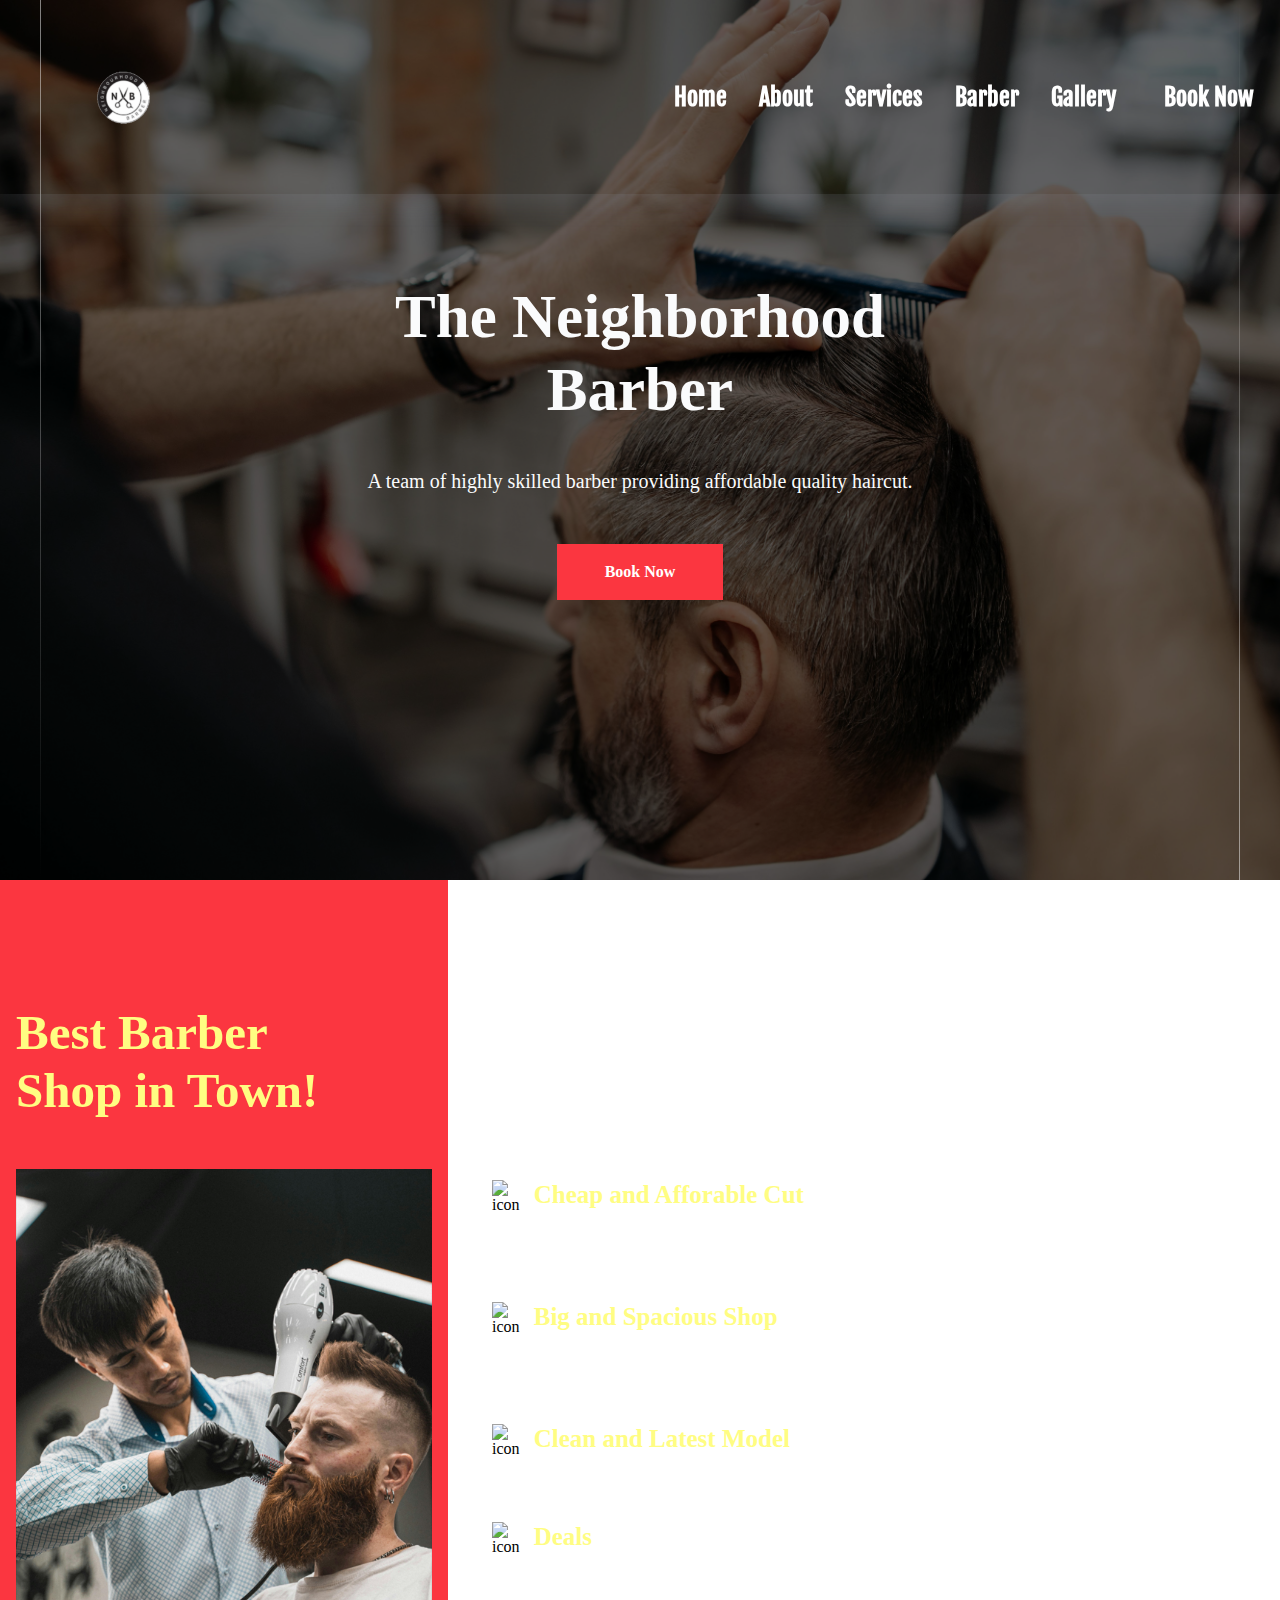
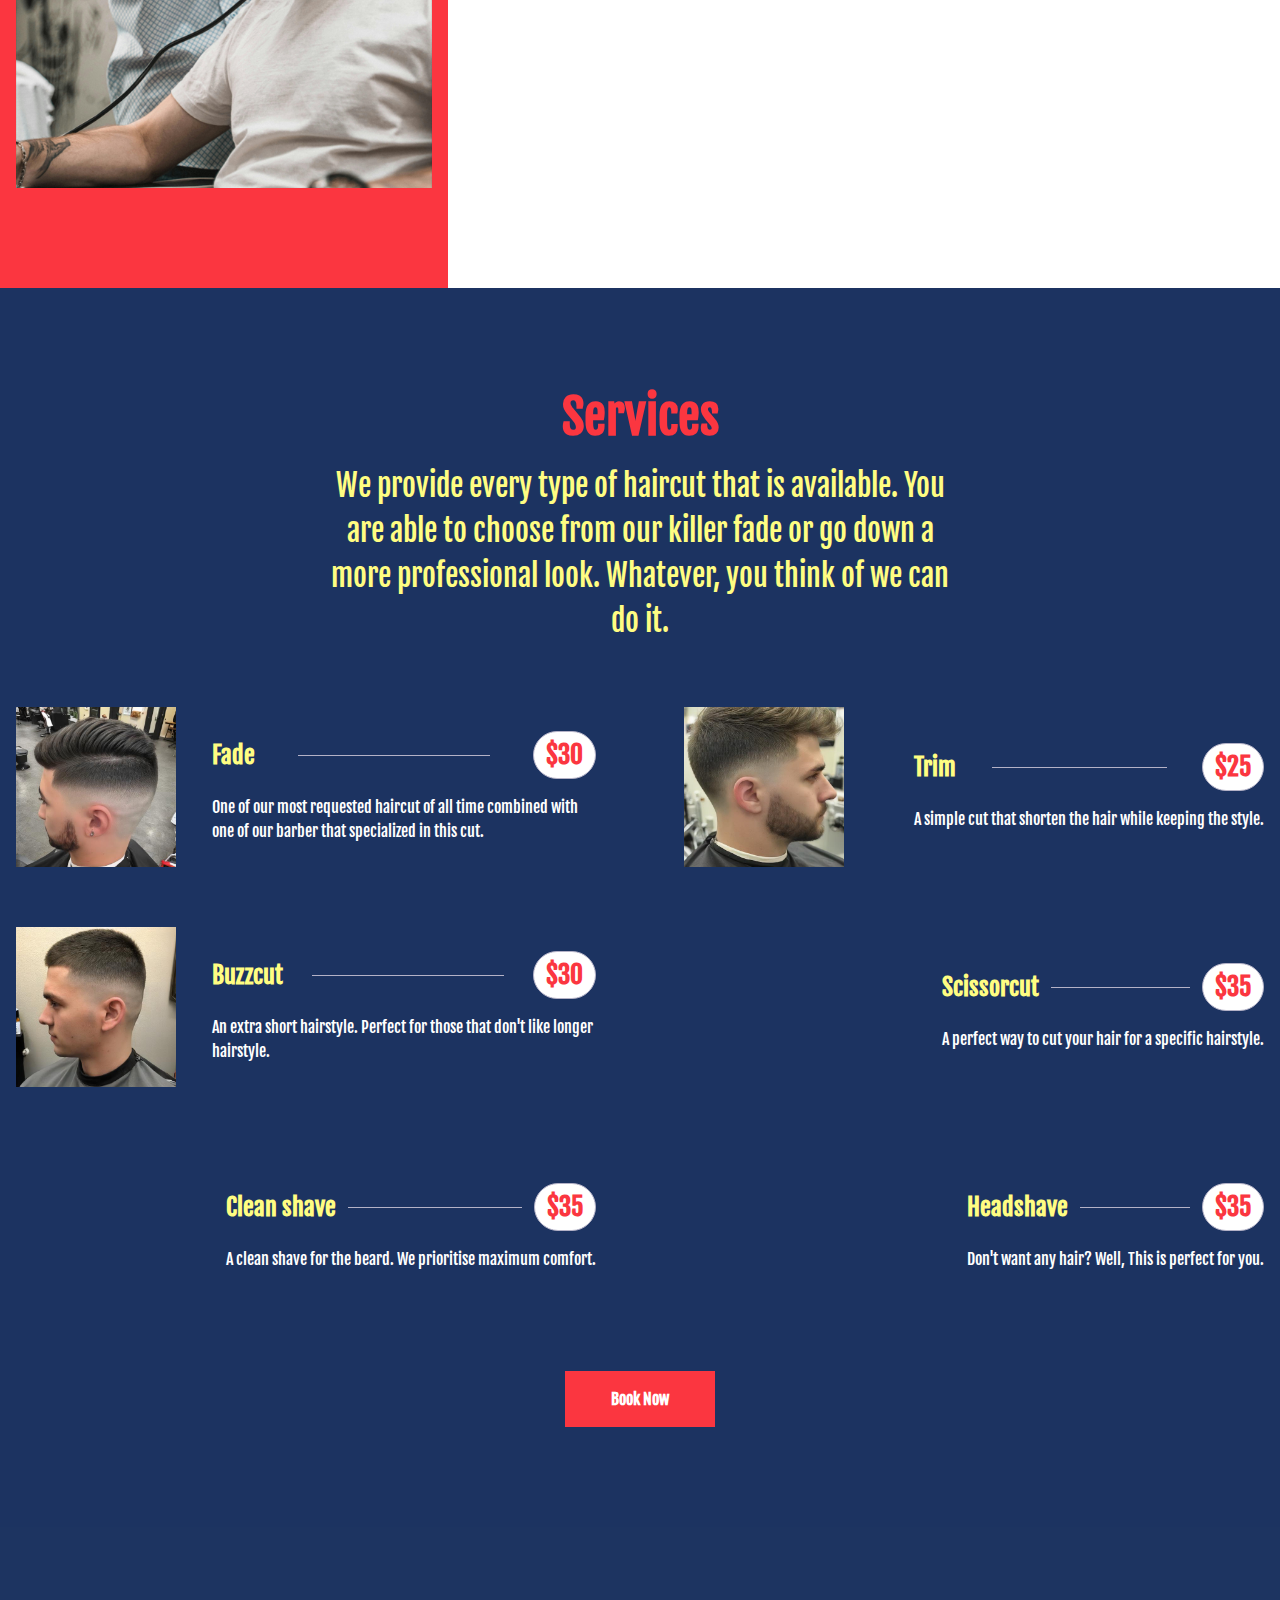
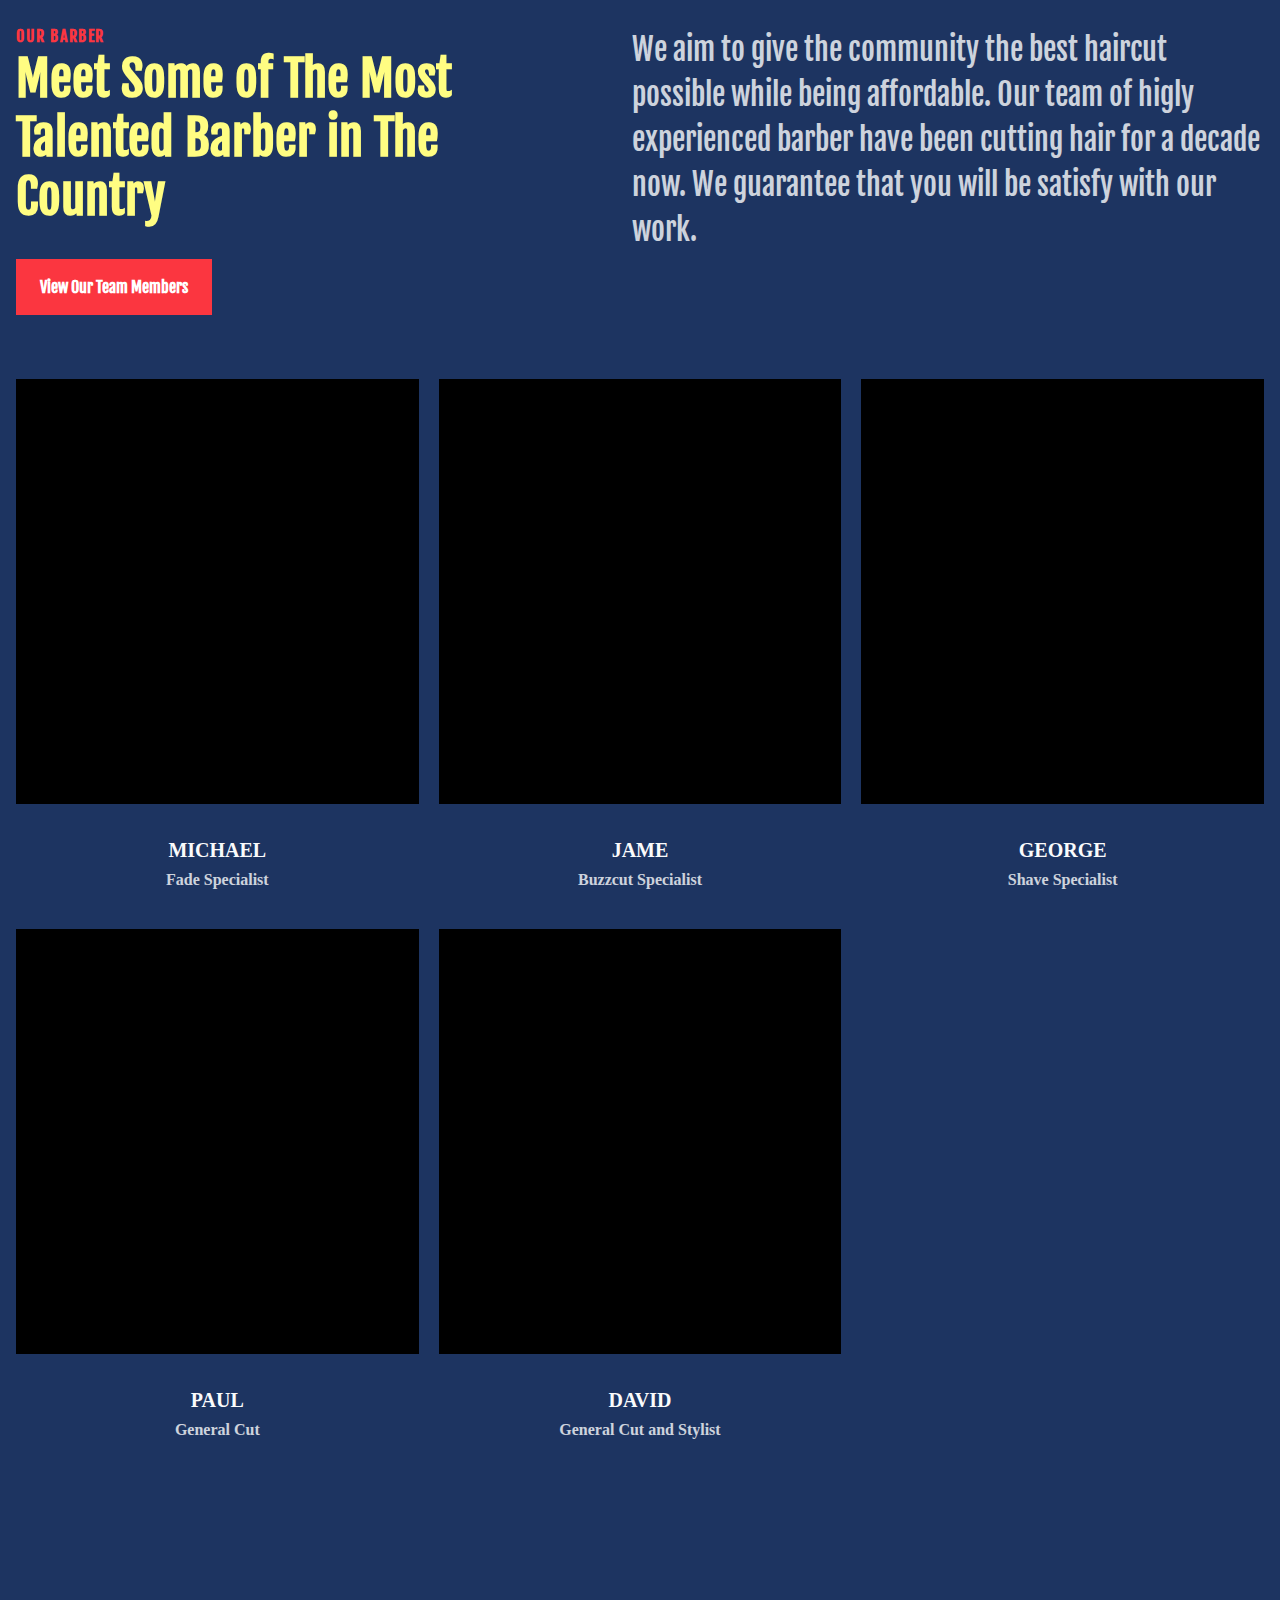
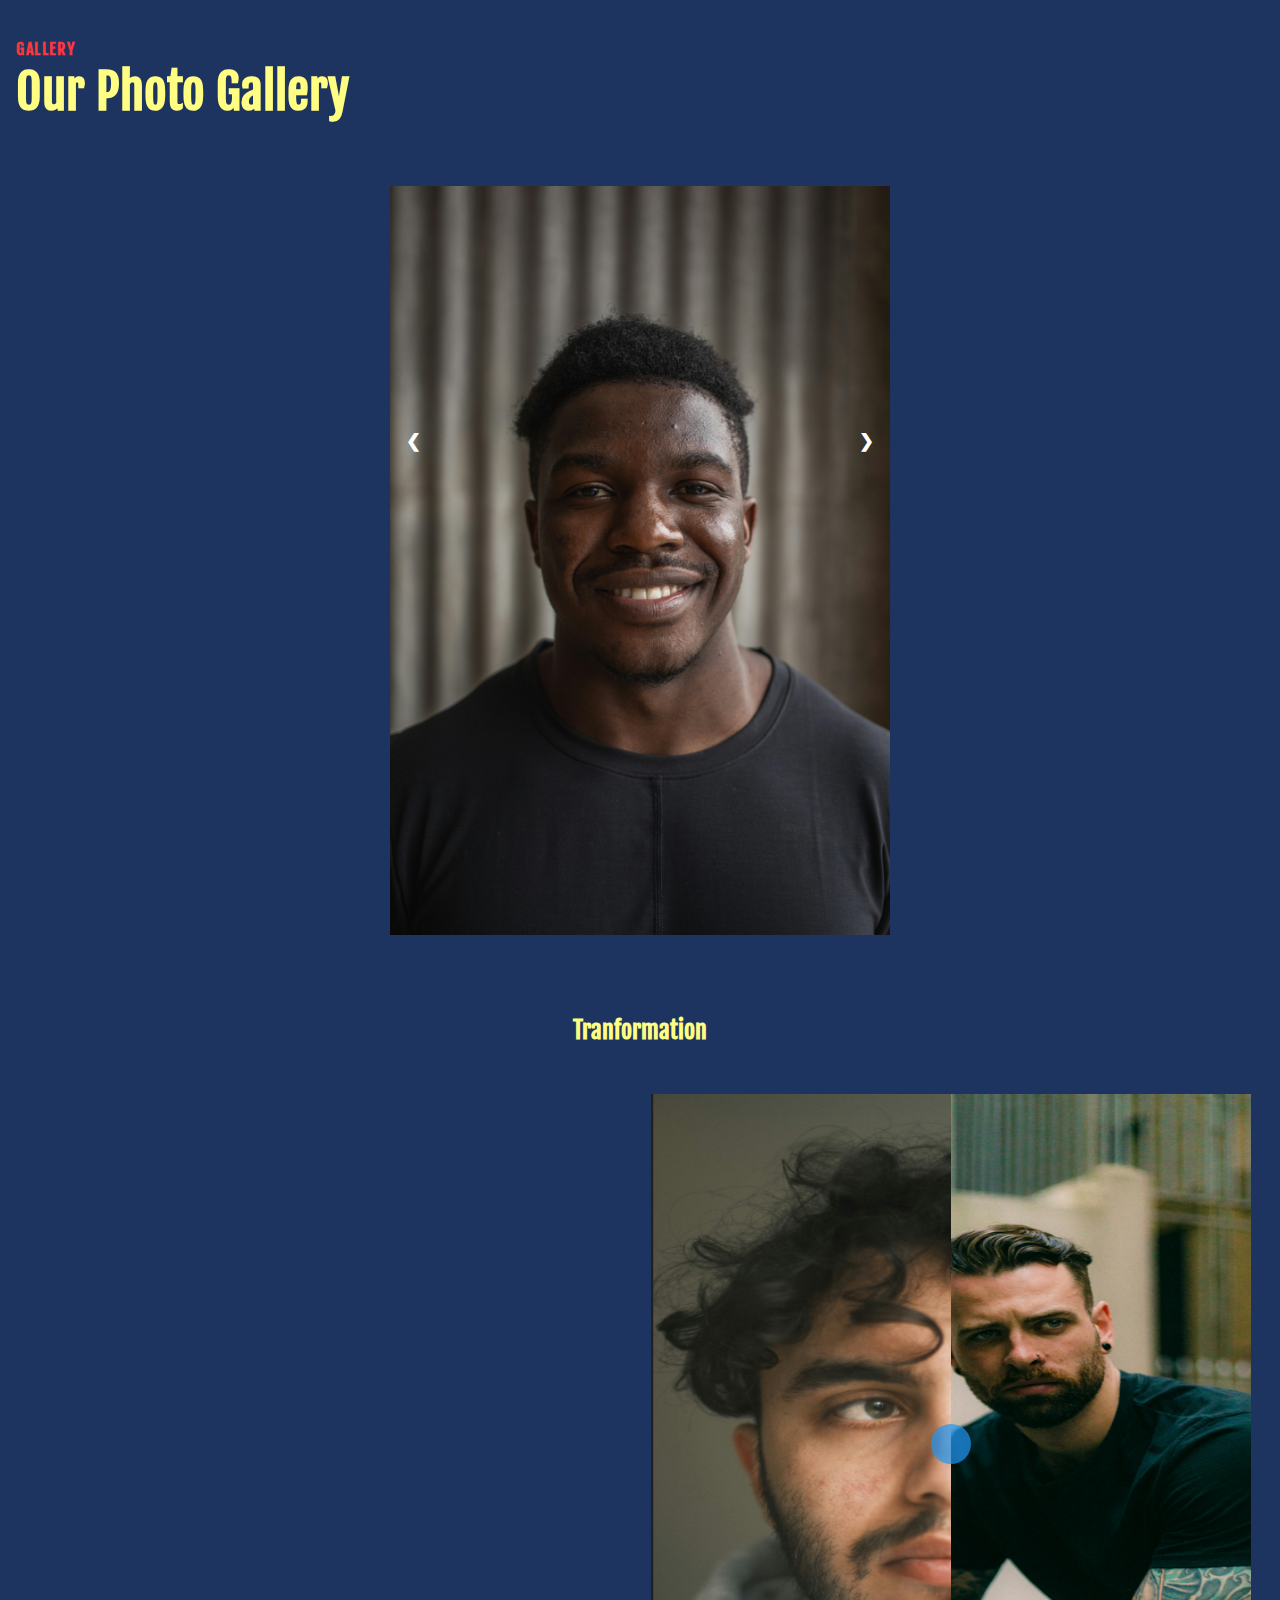
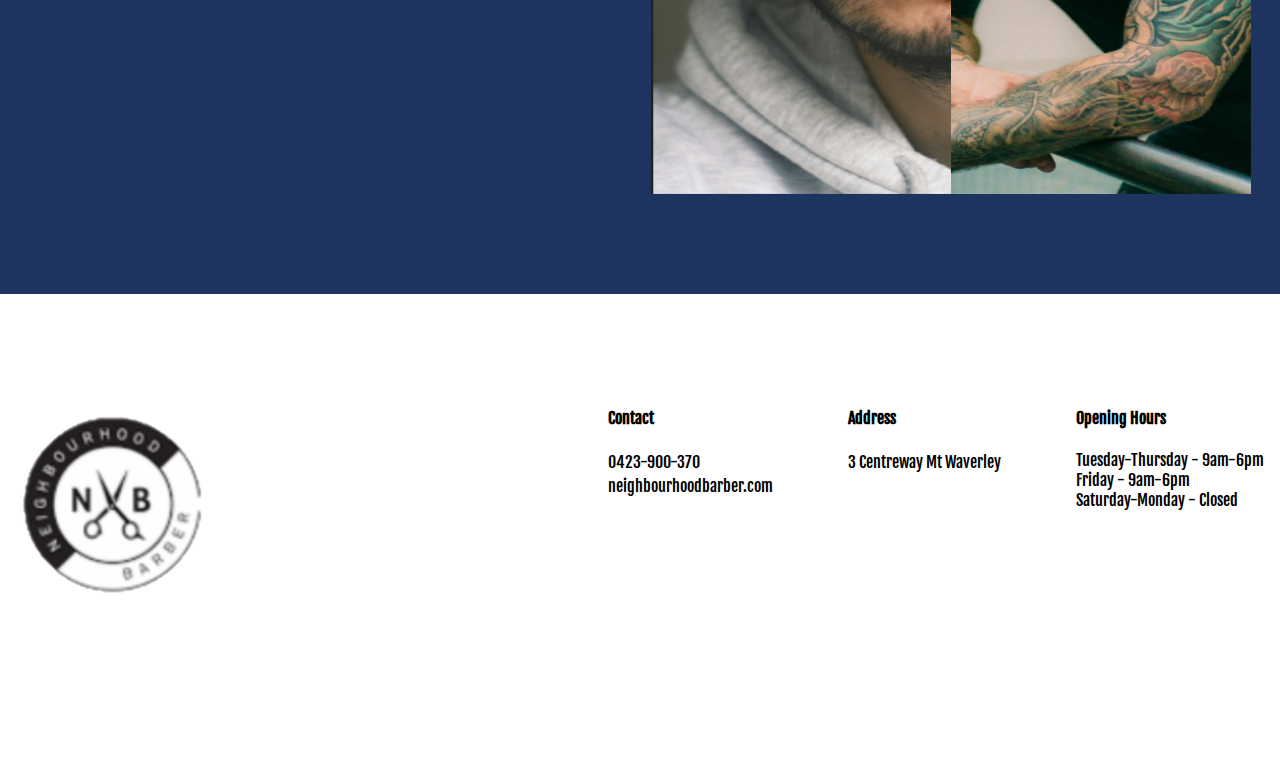
==== commit 5795f5c2: "Add files via upload" ====
--- a/index.html
+++ b/index.html
@@ -110,10 +110,10 @@
             <h2 class="cs-title">Best Barber Shop in Town!</h2>
             <picture class="cs-picture">
                 <!--Mobile Image-->
-                <source media="(max-width: 600px)" srcset="images/about.jpg">
+                <source media="(max-width: 600px)" srcset="images/about.png">
                 <!--Tablet and above Image-->
-                <source media="(min-width: 601px)" srcset="images/about.jpg">
-                <img loading="lazy" decoding="async" src="images/about.jpg" alt="body builder" width="562" height="568">
+                <source media="(min-width: 601px)" srcset="images/about.png">
+                <img loading="lazy" decoding="async" src="images/about.png" alt="body builder" width="562" height="568">
             </picture>
         </div>
         <ul class="cs-card-group">
@@ -320,10 +320,10 @@
                 <div class="cs-image-group">
                     <picture class="cs-picture">
                         <!--Mobile Image-->
-                        <source media="(max-width: 600px)" srcset="images/barber1.jpg">
+                        <source media="(max-width: 600px)" srcset="images/barber1.png">
                         <!--Tablet and above Image-->
-                        <source media="(min-width: 601px)" srcset="images/barber1.jpg">
-                        <img loading="lazy" decoding="async" src="images/barber1.jpg" alt="person" width="305" height="440">
+                        <source media="(min-width: 601px)" srcset="images/barber1.png">
+                        <img loading="lazy" decoding="async" src="images/barber1.png" alt="person" width="305" height="440">
                     </picture>
                     <div class="cs-social">
                         <a href="" class="cs-link" aria-label="Facebook" target="_blank" rel="noopener">
@@ -346,10 +346,10 @@
                 <div class="cs-image-group">
                     <picture class="cs-picture">
                         <!--Mobile Image-->
-                        <source media="(max-width: 600px)" srcset="images/barber2.jpg">
+                        <source media="(max-width: 600px)" srcset="images/barber2v1.png">
                         <!--Tablet and above Image-->
-                        <source media="(min-width: 601px)" srcset="images/barber2.jpg">
-                        <img loading="lazy" decoding="async" src="images/barber2.jpg" alt="person" width="305" height="440">
+                        <source media="(min-width: 601px)" srcset="images/barber2v1.png">
+                        <img loading="lazy" decoding="async" src="images/barber2v1.png" alt="person" width="305" height="440">
                     </picture>
                     <div class="cs-social">
                         <a href="" class="cs-link" aria-label="Facebook" target="_blank" rel="noopener">
@@ -372,10 +372,10 @@
                 <div class="cs-image-group">
                     <picture class="cs-picture">
                         <!--Mobile Image-->
-                        <source media="(max-width: 600px)" srcset="images/barber3.jpg">
+                        <source media="(max-width: 600px)" srcset="images/barber3v1.png">
                         <!--Tablet and above Image-->
-                        <source media="(min-width: 601px)" srcset="images/barber3.jpg">
-                        <img loading="lazy" decoding="async" src="images/barber3.jpg" alt="person" width="305" height="440">
+                        <source media="(min-width: 601px)" srcset="images/barber3v1.png">
+                        <img loading="lazy" decoding="async" src="images/barber3v1.png" alt="person" width="305" height="440">
                     </picture>
                     <div class="cs-social">
                         <a href="" class="cs-link" aria-label="Facebook" target="_blank" rel="noopener">
@@ -398,10 +398,10 @@
                 <div class="cs-image-group">
                     <picture class="cs-picture">
                         <!--Mobile Image-->
-                        <source media="(max-width: 600px)" srcset="images/barber4.jpg">
+                        <source media="(max-width: 600px)" srcset="images/barber4v1.png">
                         <!--Tablet and above Image-->
-                        <source media="(min-width: 601px)" srcset="images/barber4.jpg">
-                        <img loading="lazy" decoding="async" src="images/barber4.jpg" alt="person" width="305" height="440">
+                        <source media="(min-width: 601px)" srcset="images/barber4v1.png">
+                        <img loading="lazy" decoding="async" src="images/barber4v1.png" alt="person" width="305" height="440">
                     </picture>
                     <div class="cs-social">
                         <a href="" class="cs-link" aria-label="Facebook" target="_blank" rel="noopener">
@@ -424,10 +424,10 @@
                 <div class="cs-image-group">
                     <picture class="cs-picture">
                         <!--Mobile Image-->
-                        <source media="(max-width: 600px)" srcset="images/barber5.jpg">
+                        <source media="(max-width: 600px)" srcset="images/barber5v1.png">
                         <!--Tablet and above Image-->
-                        <source media="(min-width: 601px)" srcset="images/barber5.jpg">
-                        <img loading="lazy" decoding="async" src="images/barber5.jpg" alt="person" width="305" height="440">
+                        <source media="(min-width: 601px)" srcset="images/barber5v1.png">
+                        <img loading="lazy" decoding="async" src="images/barber5v1.png" alt="person" width="305" height="440">
                     </picture>
                     <div class="cs-social">
                         <a href="" class="cs-link" aria-label="Facebook" target="_blank" rel="noopener">
@@ -470,13 +470,13 @@
     <!-- Full-width images with number and caption text -->
     <div class="mySlides fade">
       
-      <img src="images/gallery1.jpg" style="width:100%">
+      <img src="images/gallery1.png" style="width:100%">
       
     </div>
   
     <div class="mySlides fade">
       
-      <img src="images/gallery2.jpg" style="width:100%">
+      <img src="images/gallery2.png" style="width:100%">
       
     </div>
   
@@ -488,7 +488,7 @@
 
     <div class="mySlides fade">
         
-        <img src="images/gallery4.jpg" style="width:100%">
+        <img src="images/gallery4.png" style="width:100%">
         
       </div>
 
@@ -519,10 +519,10 @@
     </div>
     <div class="img-comp-container">
         <div class="img-comp-img">
-          <img src="images/clean.jpg" width="600" height="700">
+          <img src="images/clean.png" width="600" height="700">
         </div>
         <div class="img-comp-img img-comp-overlay">
-          <img src="images/messy.jpg" width="600" height="700">
+          <img src="images/messy.png" width="600" height="700">
         </div>
       </div>
 </section>
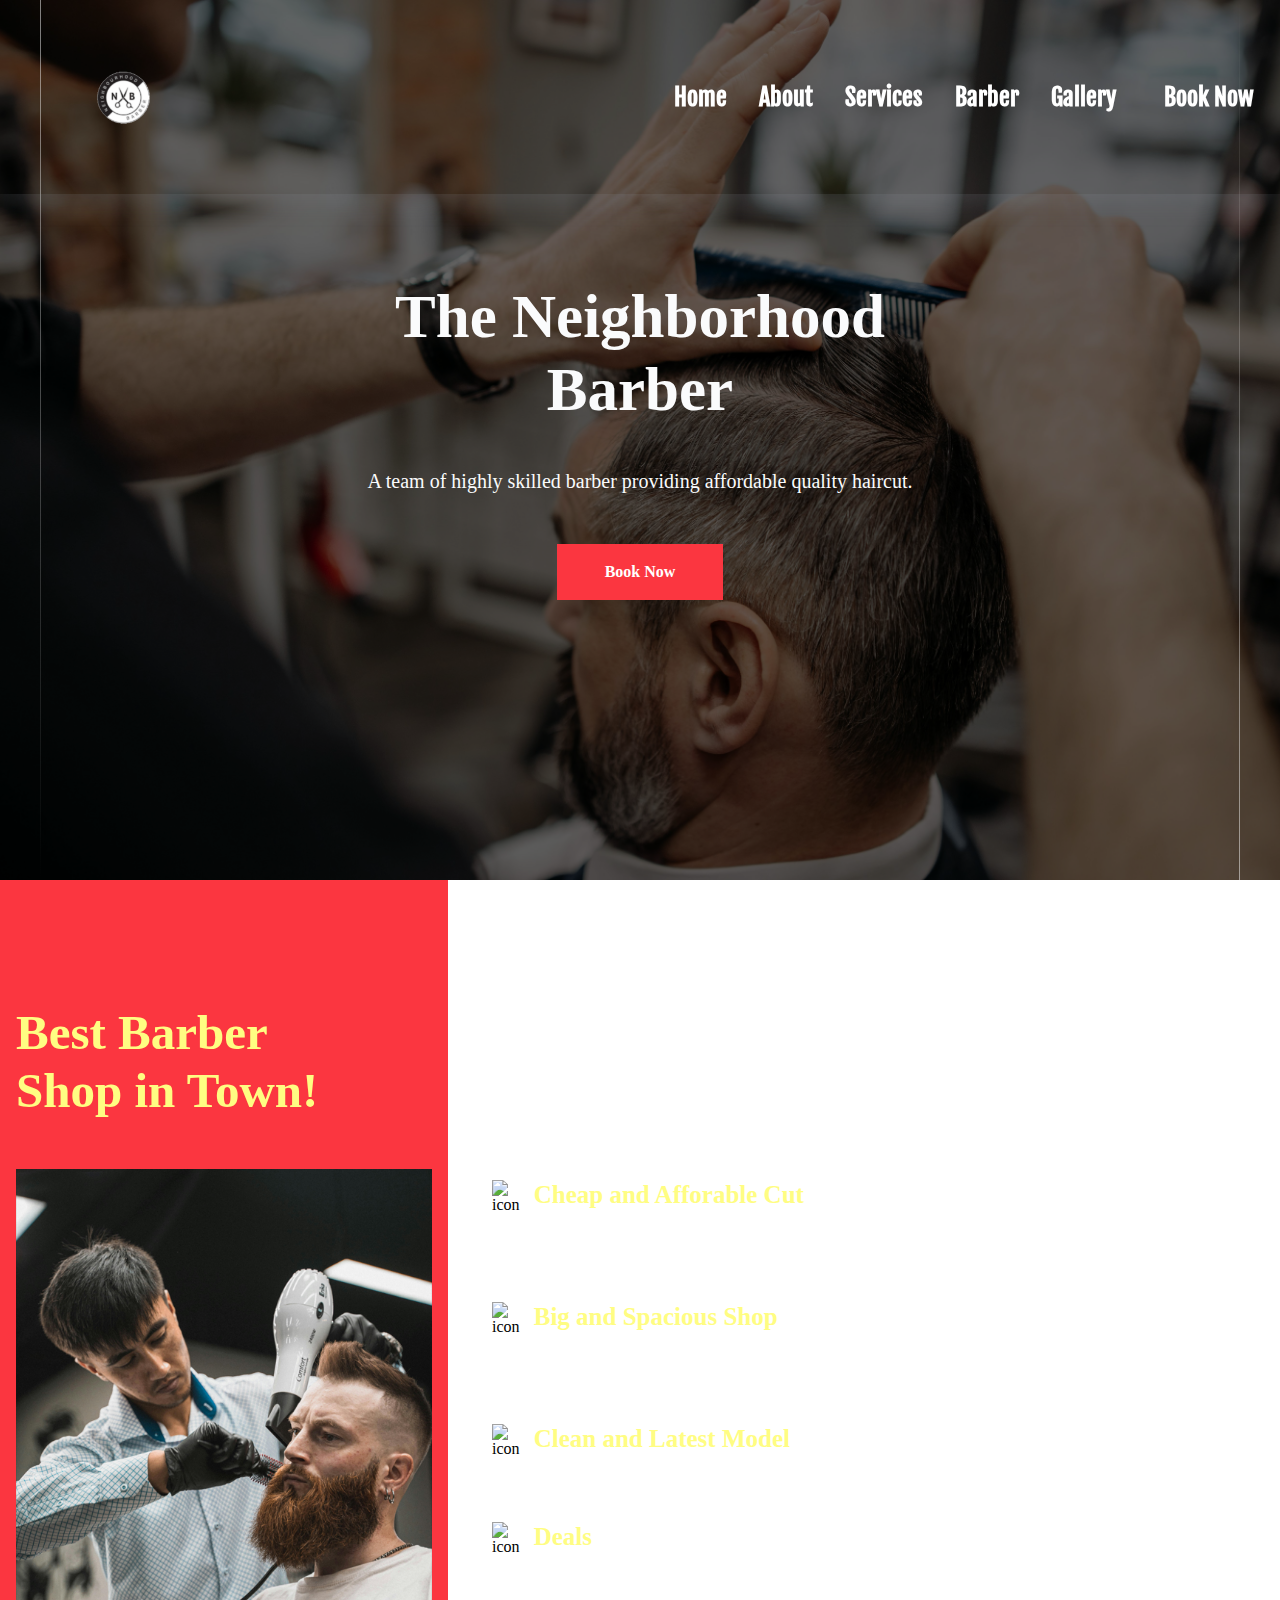
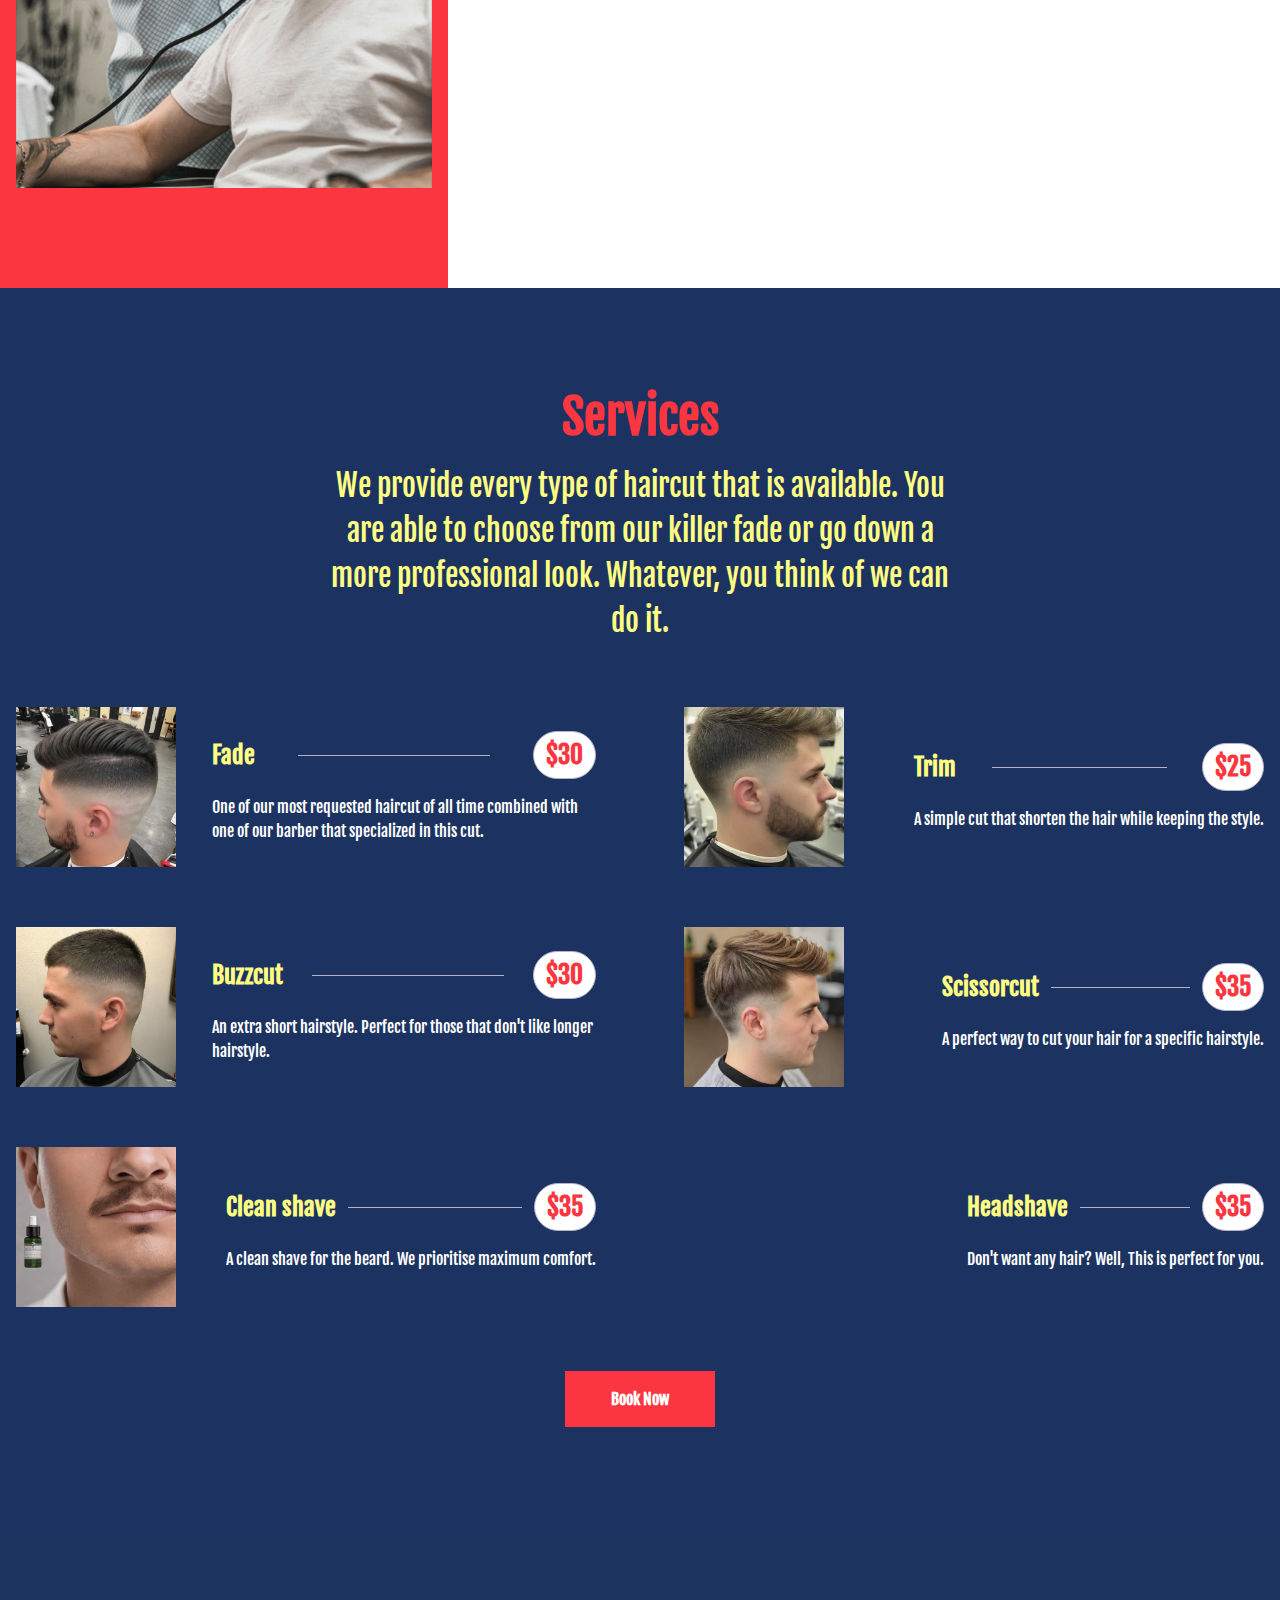
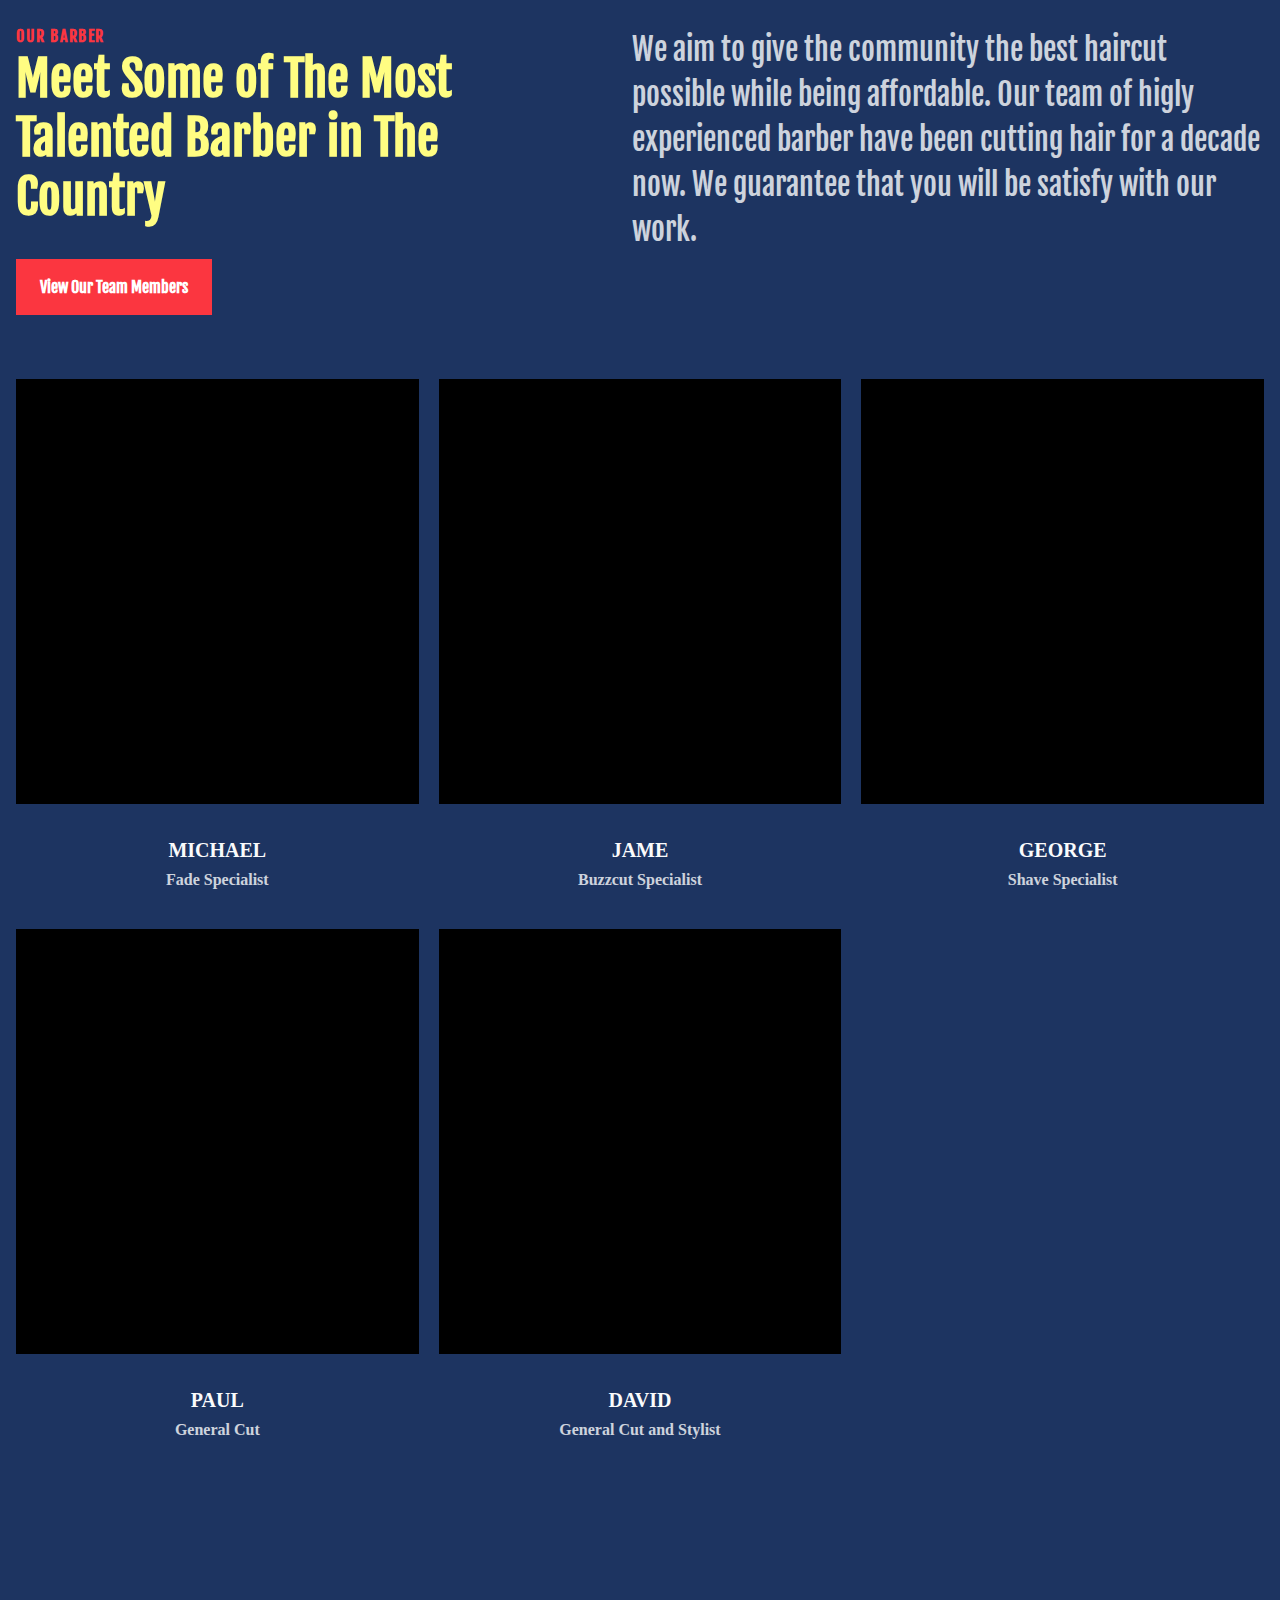
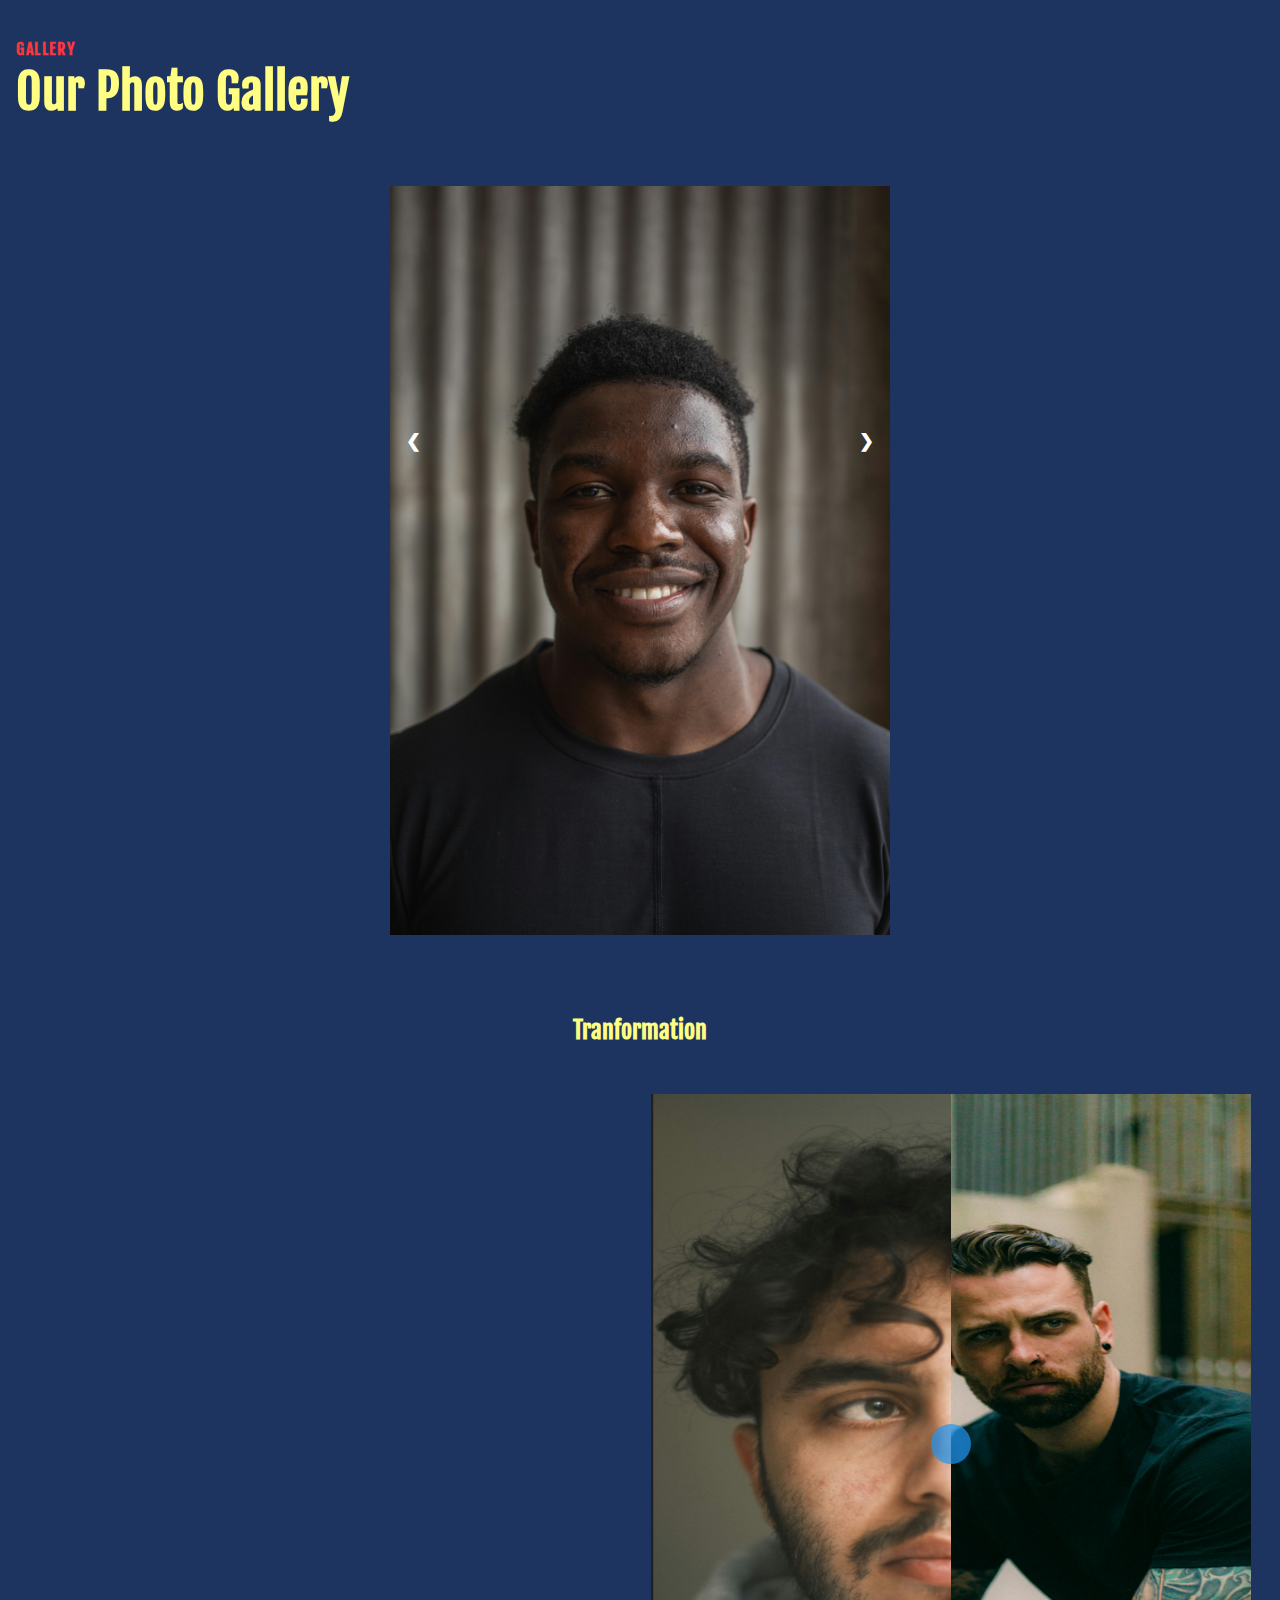
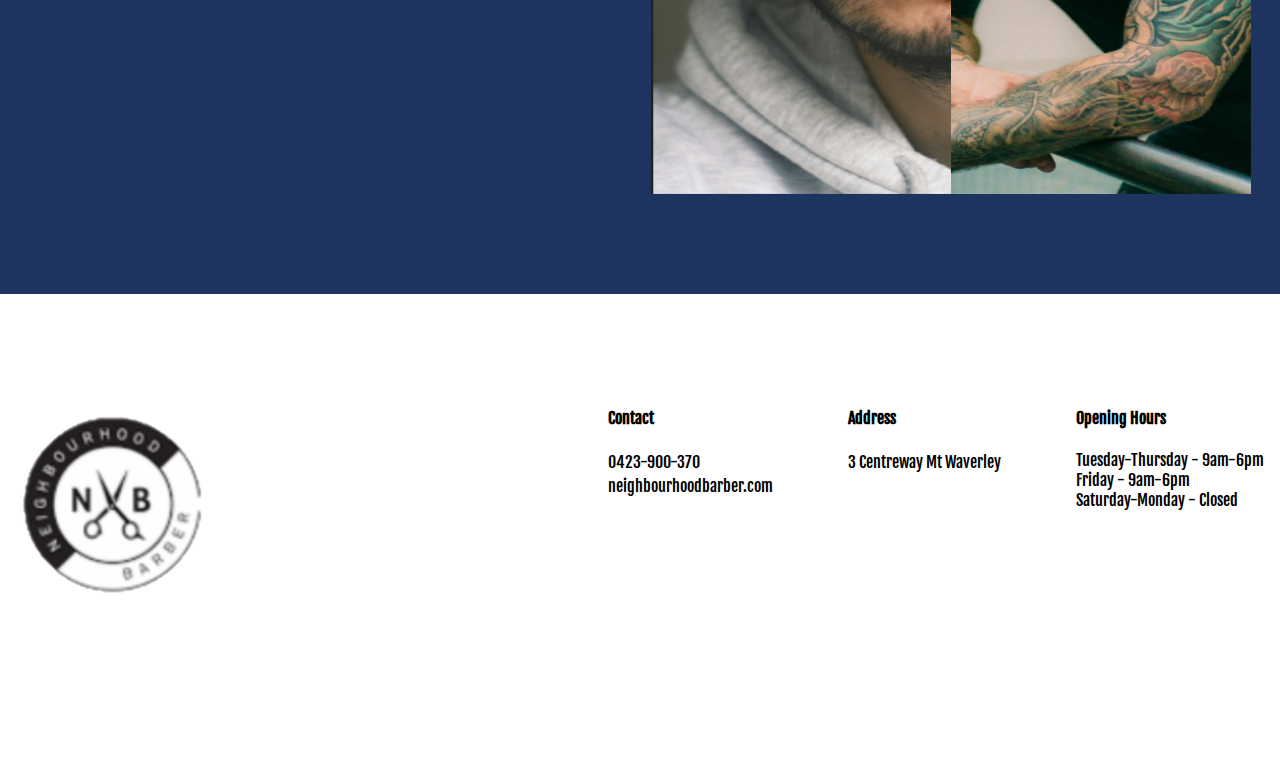
==== commit 90fe286a: "Add files via upload" ====
--- a/index.html
+++ b/index.html
@@ -5,7 +5,8 @@
         <meta name="viewport" content="width-device-width,initial-scale=1.0">
         <title>Document</title>
         <link rel="stylesheet" href="css/style.css">
-        
+        <meta name="robots" content="noindex, nofollow">
+        <link rel="icon" type="image/jpg" href="images/logo.png">
         <link rel="preconnect" href="https://fonts.googleapis.com">
 <link rel="preconnect" href="https://fonts.gstatic.com" crossorigin>
 <link href="https://fonts.googleapis.com/css2?family=Fjalla+One&display=swap" rel="stylesheet">
